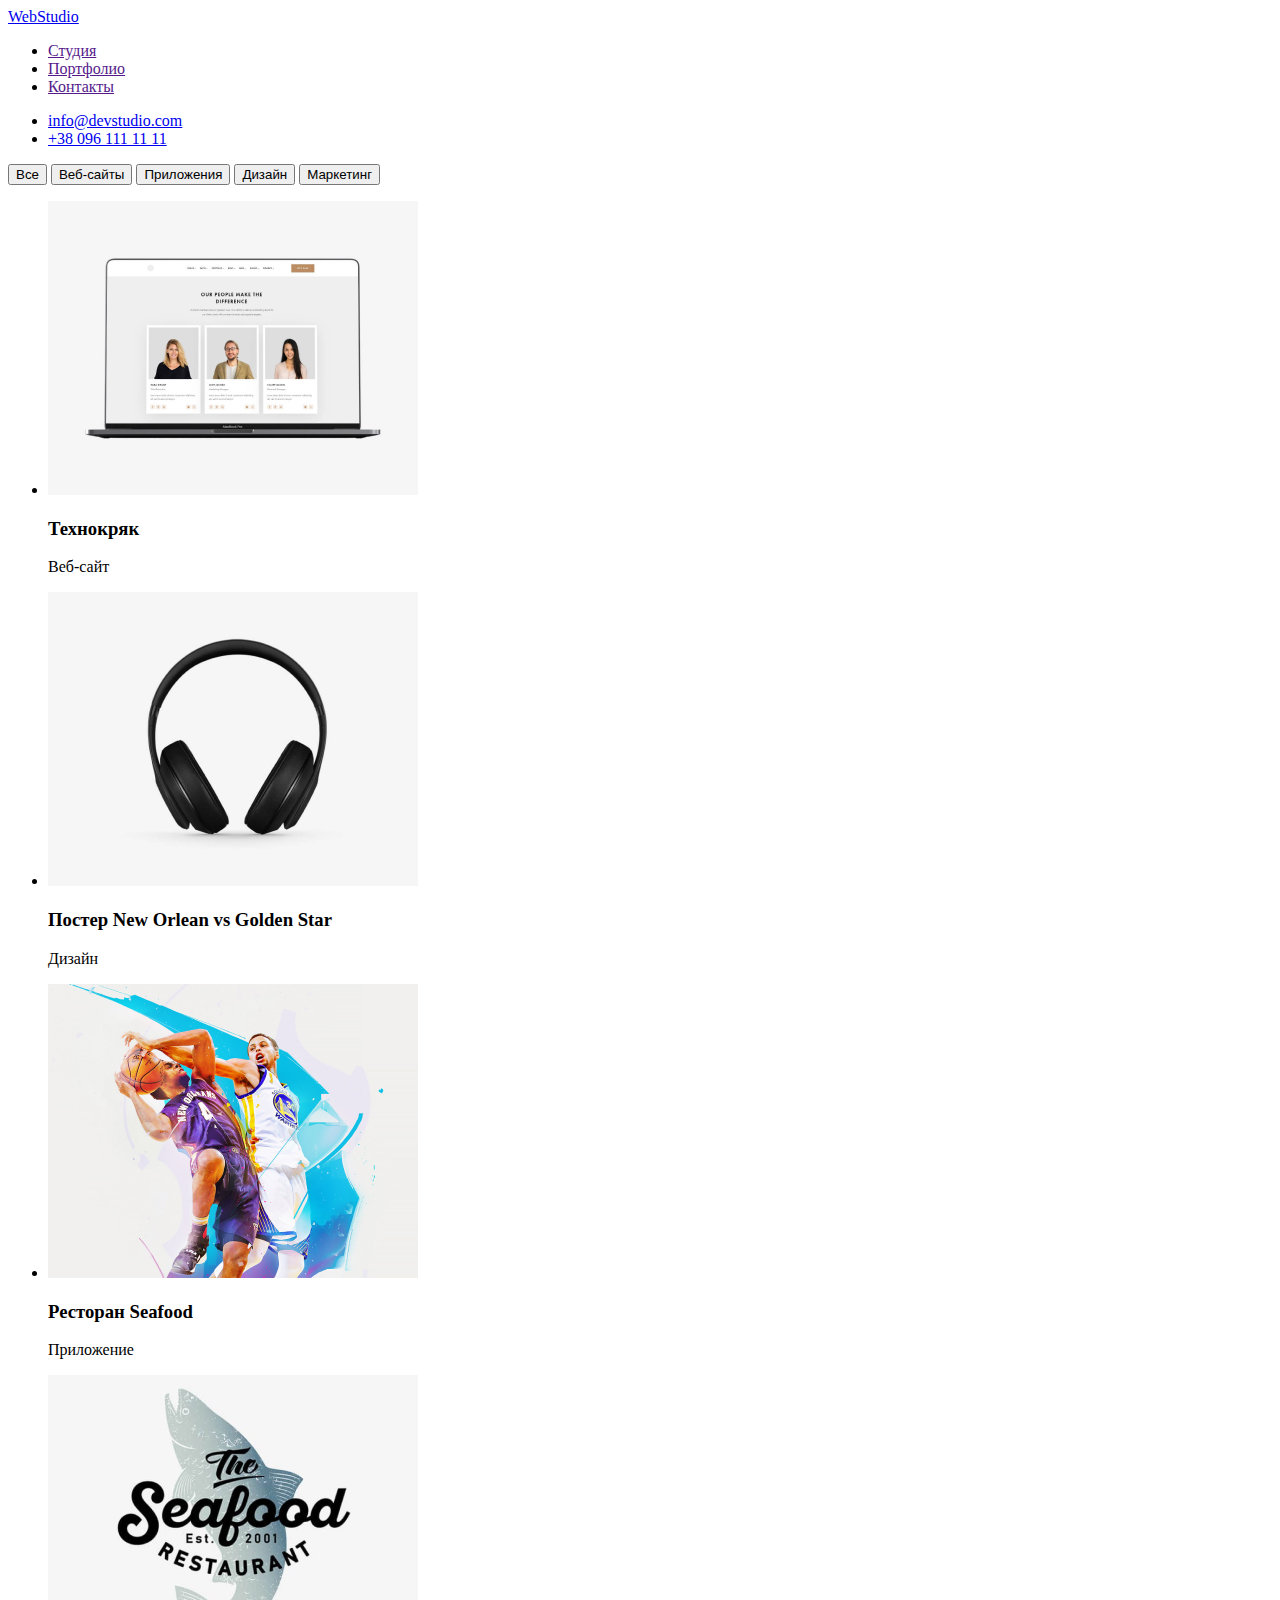
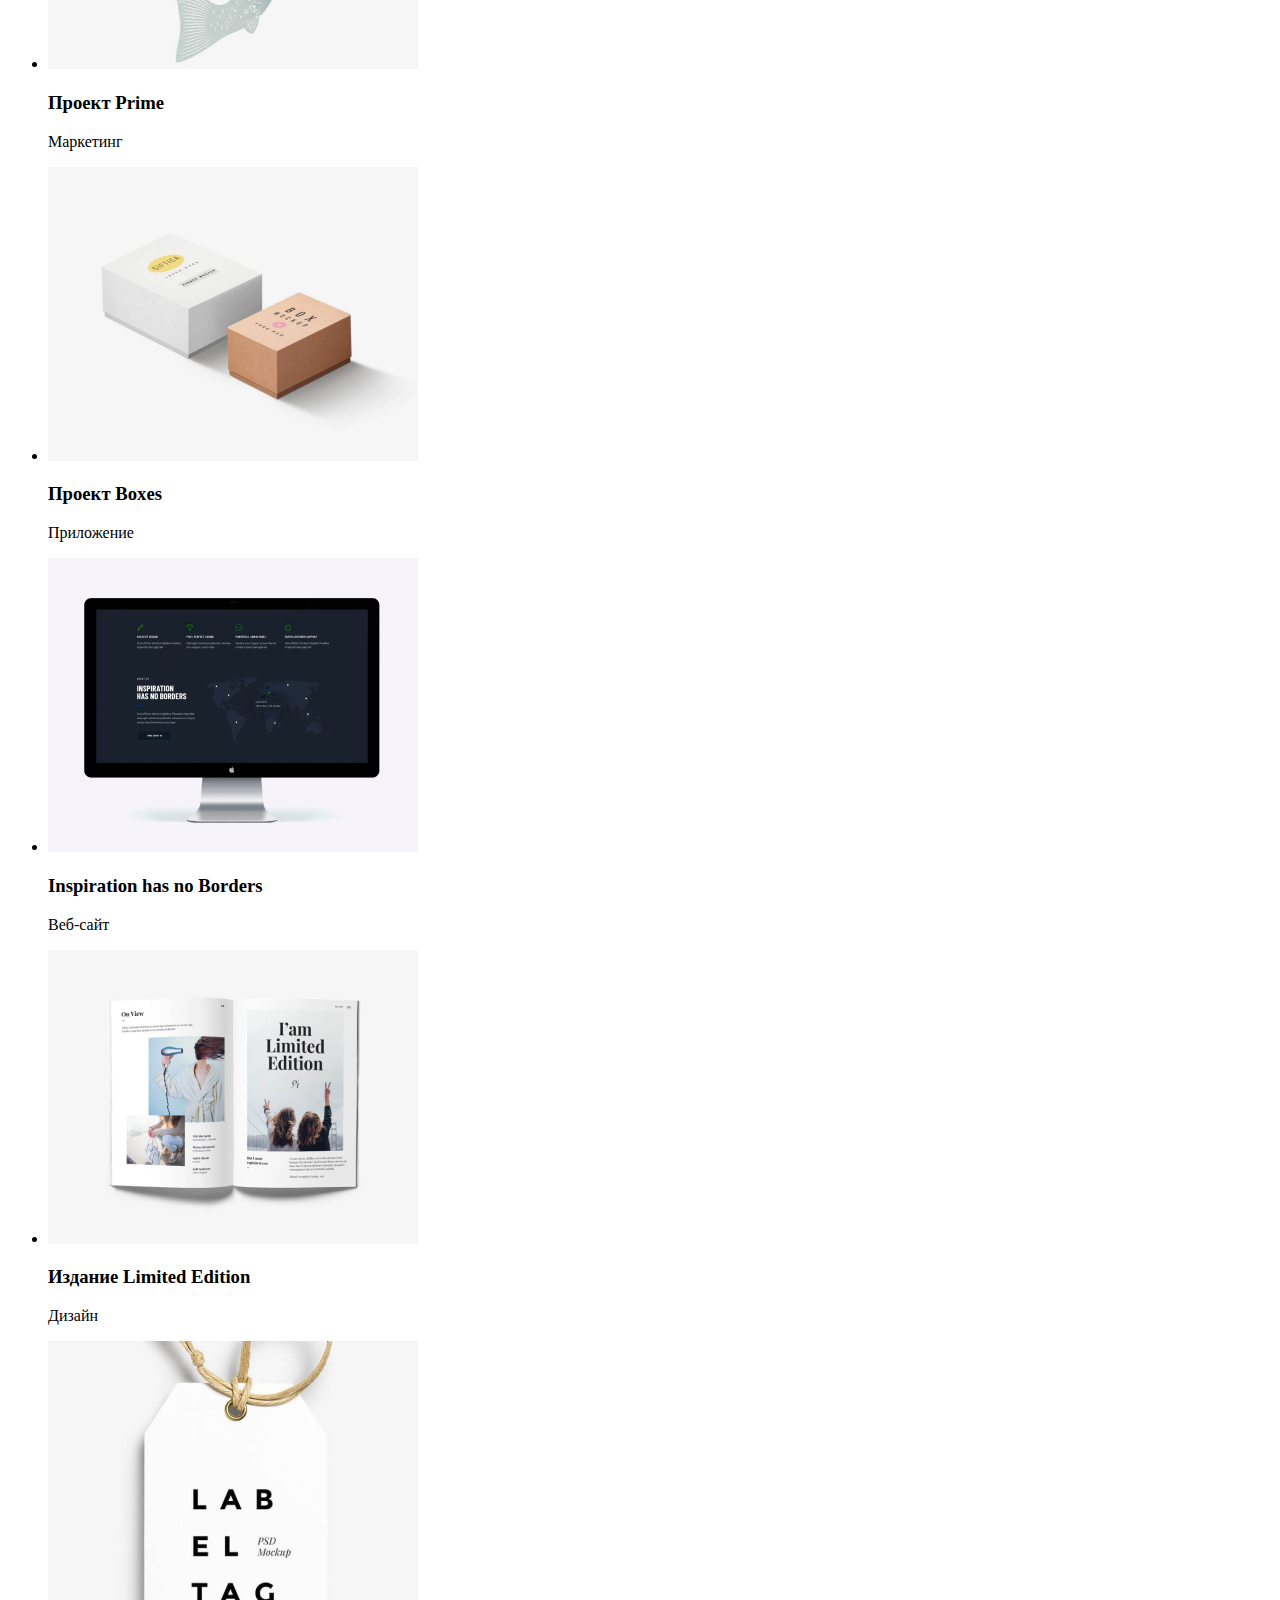
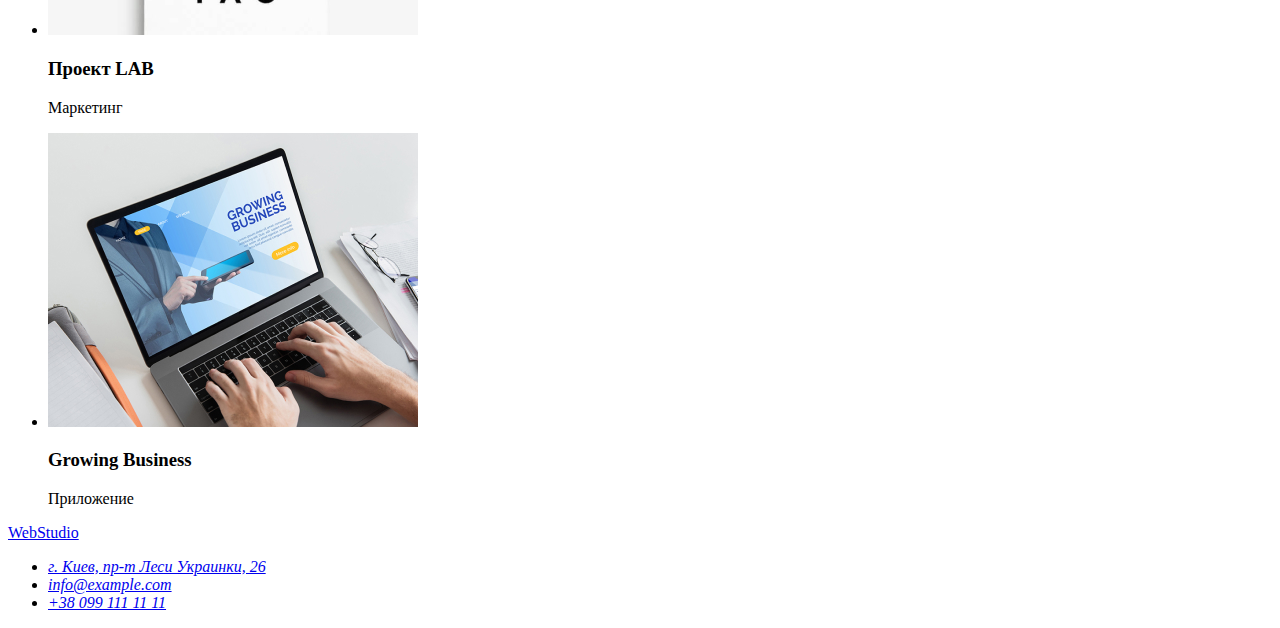
==== portfolio.html @ 712db38e "update index.html" ====
<!DOCTYPE html>
<html lang="en">
<head>
    <meta charset="UTF-8">
    <meta http-equiv="X-UA-Compatible" content="IE=edge">
    <meta name="viewport" content="width=device-width, initial-scale=1.0">
    <title>Document</title>
</head>
<body>
    <header>
        <a href="/">WebStudio</a>
        <nav>
            <ul class="header-list">
                <li class="header-item"><a href="" class="header-link2">Студия</a></li>
                <li class="header-item"><a href="" class="header-link3">Портфолио</a></li>
                <li class="header-item"><a href="" class="header-link2">Контакты</a></li>
            </ul>
        </nav>
        <ul>
            <li class="header-item"><a class="header-tel" href="mailto:info@devstudio.com">info@devstudio.com</a>
            <li class="header-item"><a class="header-mail" href="tel:+380961111111">+38 096 111 11 11</a>
    
        </ul>
    </header>
    <section class="button-all">
        <button type="button" class="button-all1">Все</button>
        <button type="button" class="button-all">Веб-сайты</button>
        <button type="button" class="button-all">Приложения</button>
        <button type="button" class="button-all">Дизайн</button>
        <button type="button" class="button-all">Маркетинг</button>
    </section>
    <section>
        <ul class="about2">
            <li class="about2-link">
                <img src="./images/img4.jpg" alt="product designer" width="370" height="294" />
                <h3>Технокряк</h3>
                <p class="about">Веб-сайт</p>
            </li>
            <li class="about2-link">
                <img src="./images/img5.jpg" alt="Frontend Developer" width="370" height="294" />
                <h3>Постер New Orlean vs Golden Star</h3>
                <p class="about">Дизайн</p>
            </li>
            <li class="about2-link">
                <img src="./images/img6.jpg" alt="Marketing" width="370" height="294" />
                <h3>Ресторан Seafood</h3>
                <p class="about">Приложение</p>
            </li>
            <li class="about2-link">
                <img src="./images/img7.jpg" alt="UI Designer" width="370" height="294" />
                <h3>Проект Prime</h3>
                <p class="about">Маркетинг</p>
            </li>
            <li class="about2-link">
                <img src="./images/img8.jpg" alt="UI Designer" width="370" height="294" />
                <h3>Проект Boxes</h3>
                <p class="about">Приложение</p>
            </li>
            <li class="about2-link">
                <img src="./images/img9.jpg" alt="UI Designer" width="370" height="294" />
                <h3>Inspiration has no Borders</h3>
                <p class="about">Веб-сайт</p>
            </li>
            <li class="about2-link">
                <img src="./images/img10.jpg" alt="UI Designer" width="370" height="294" />
                <h3>Издание Limited Edition</h3>
                <p class="about">Дизайн</p>
            </li>
            <li class="about2-link">
                <img src="./images/img11.jpg" alt="UI Designer" width="370" height="294" />
                <h3>Проект LAB</h3>
                <p class="about">Маркетинг</p>
            </li>
            <li class="about2-link">
                <img src="./images/img12.jpg" alt="UI Designer" width="370" height="294" />
                <h3>Growing Business</h3>
                <p class="about">Приложение</p>
            </li>
        </ul>
    </section>
    <footer class="contacts">
        <a class="adress-list" href="/">WebStudio</a>
        <address class="adress">
            <ul class="adress">
                <li class="adress-item"> <a class="adress-link2" href="https://goo.gl/maps/g7qsjHx3iKjqyc236">г. Киев, пр-т
                        Леси Украинки, 26</a></li>
                <li class="adress-item"> <a class="adress-link2" href="mailto:info@example.com">info@example.com</a></li>
                <li class="adress-item"> <a class="adress-link2" href="telto:+380991111111">+38 099 111 11 11</a></li>
            </ul>
        </address>
    </footer>
</body>
</html>
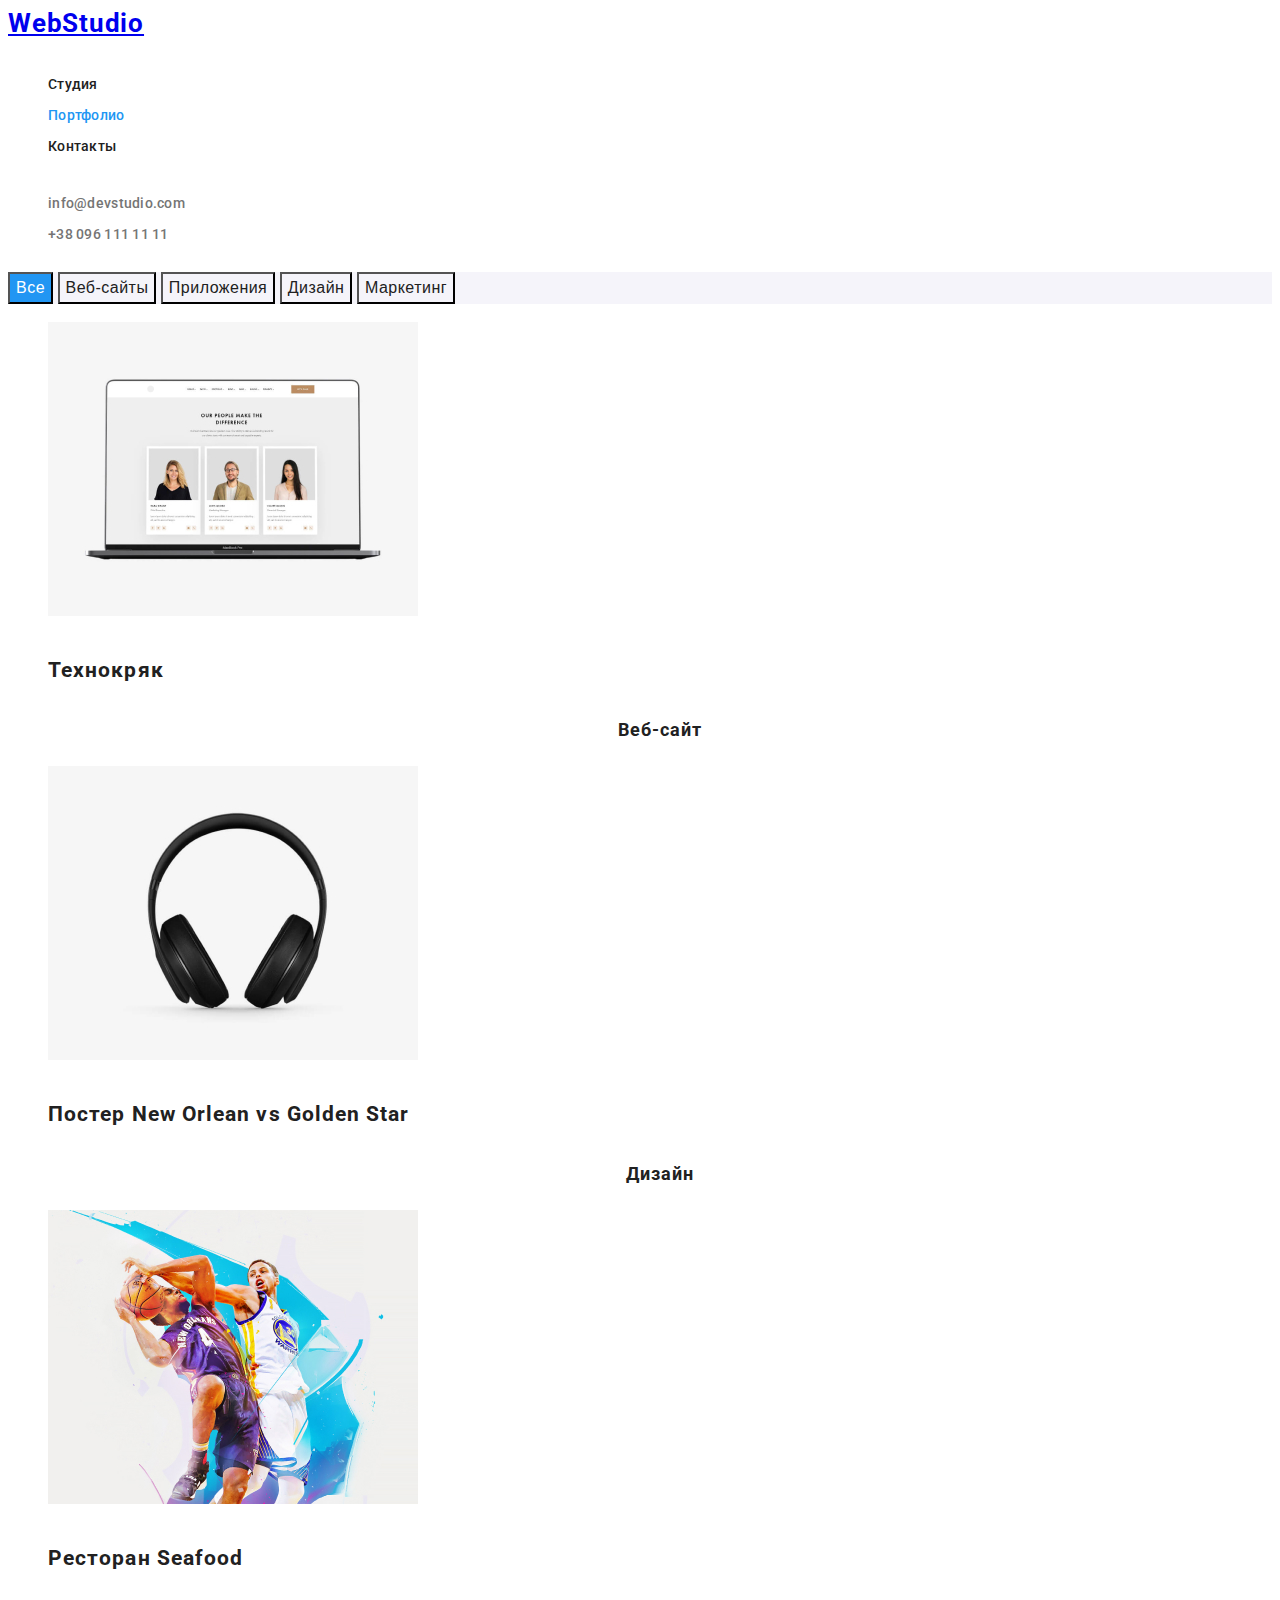
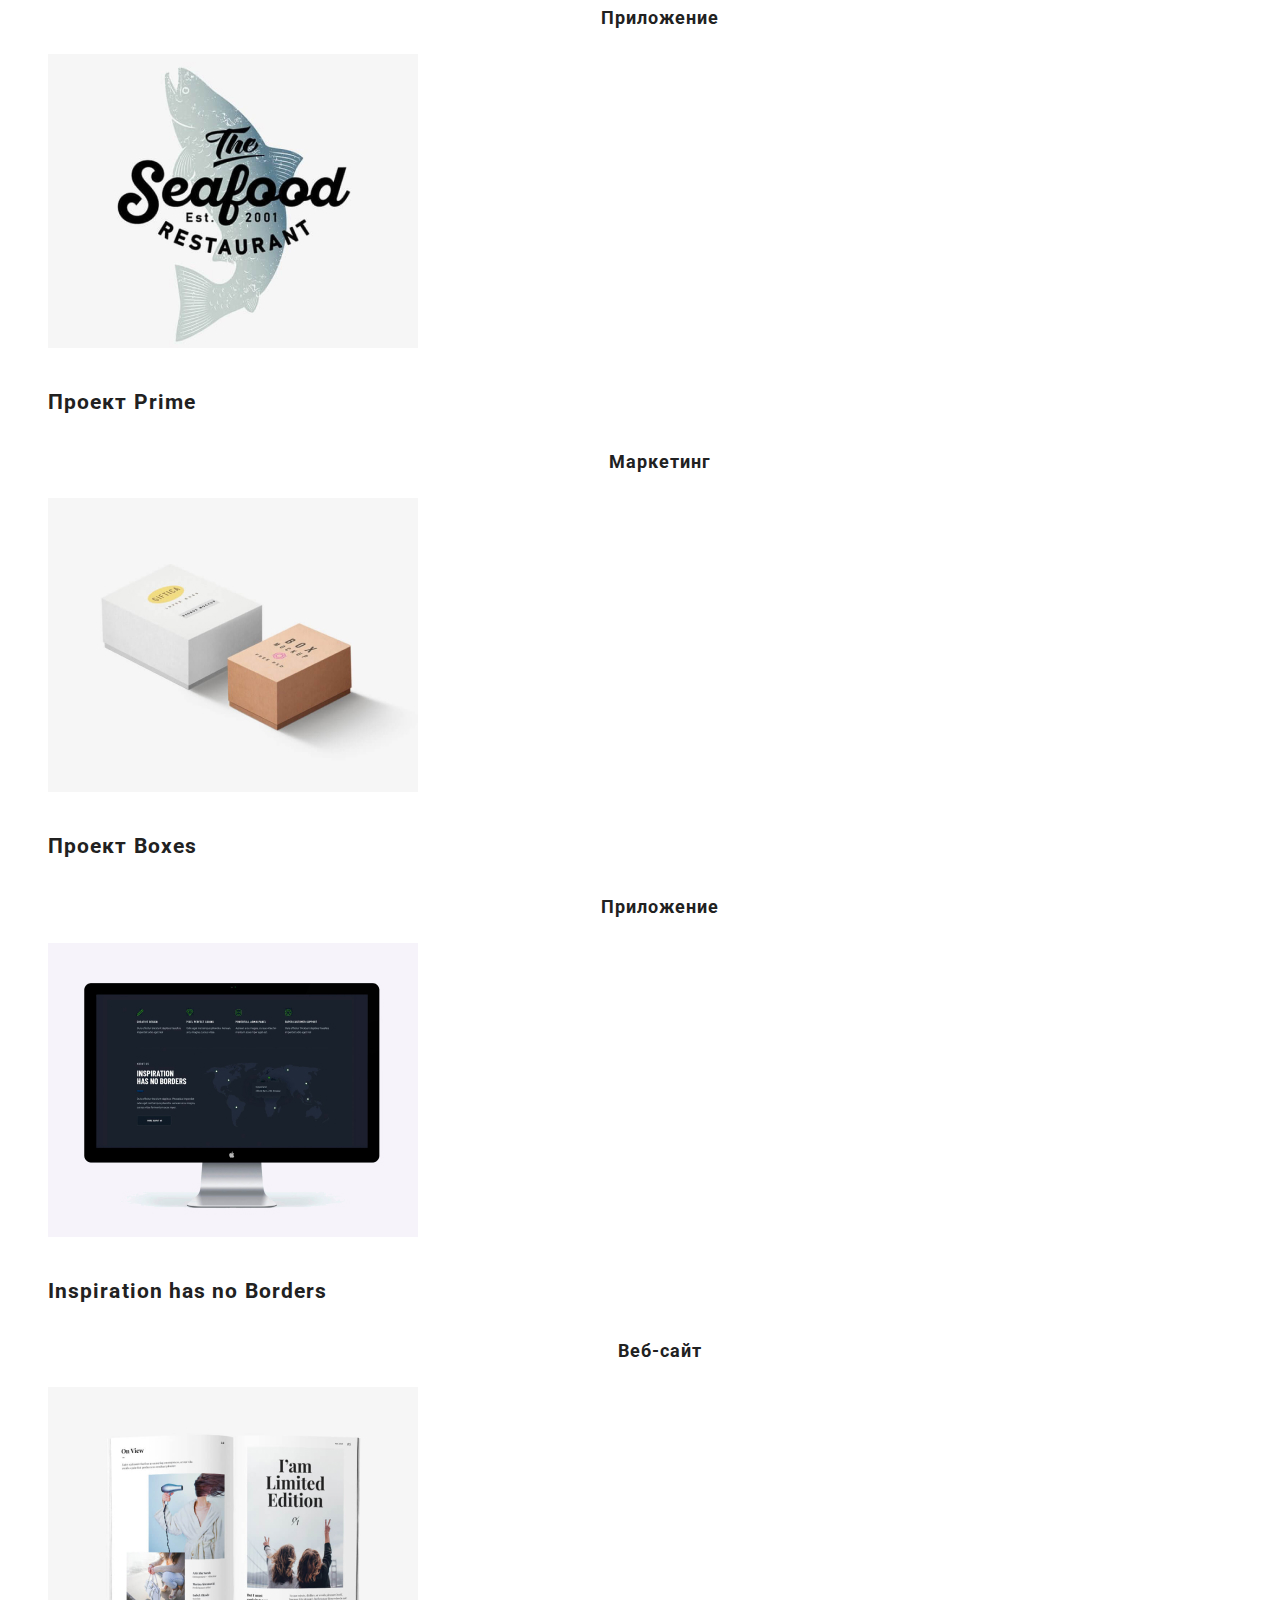
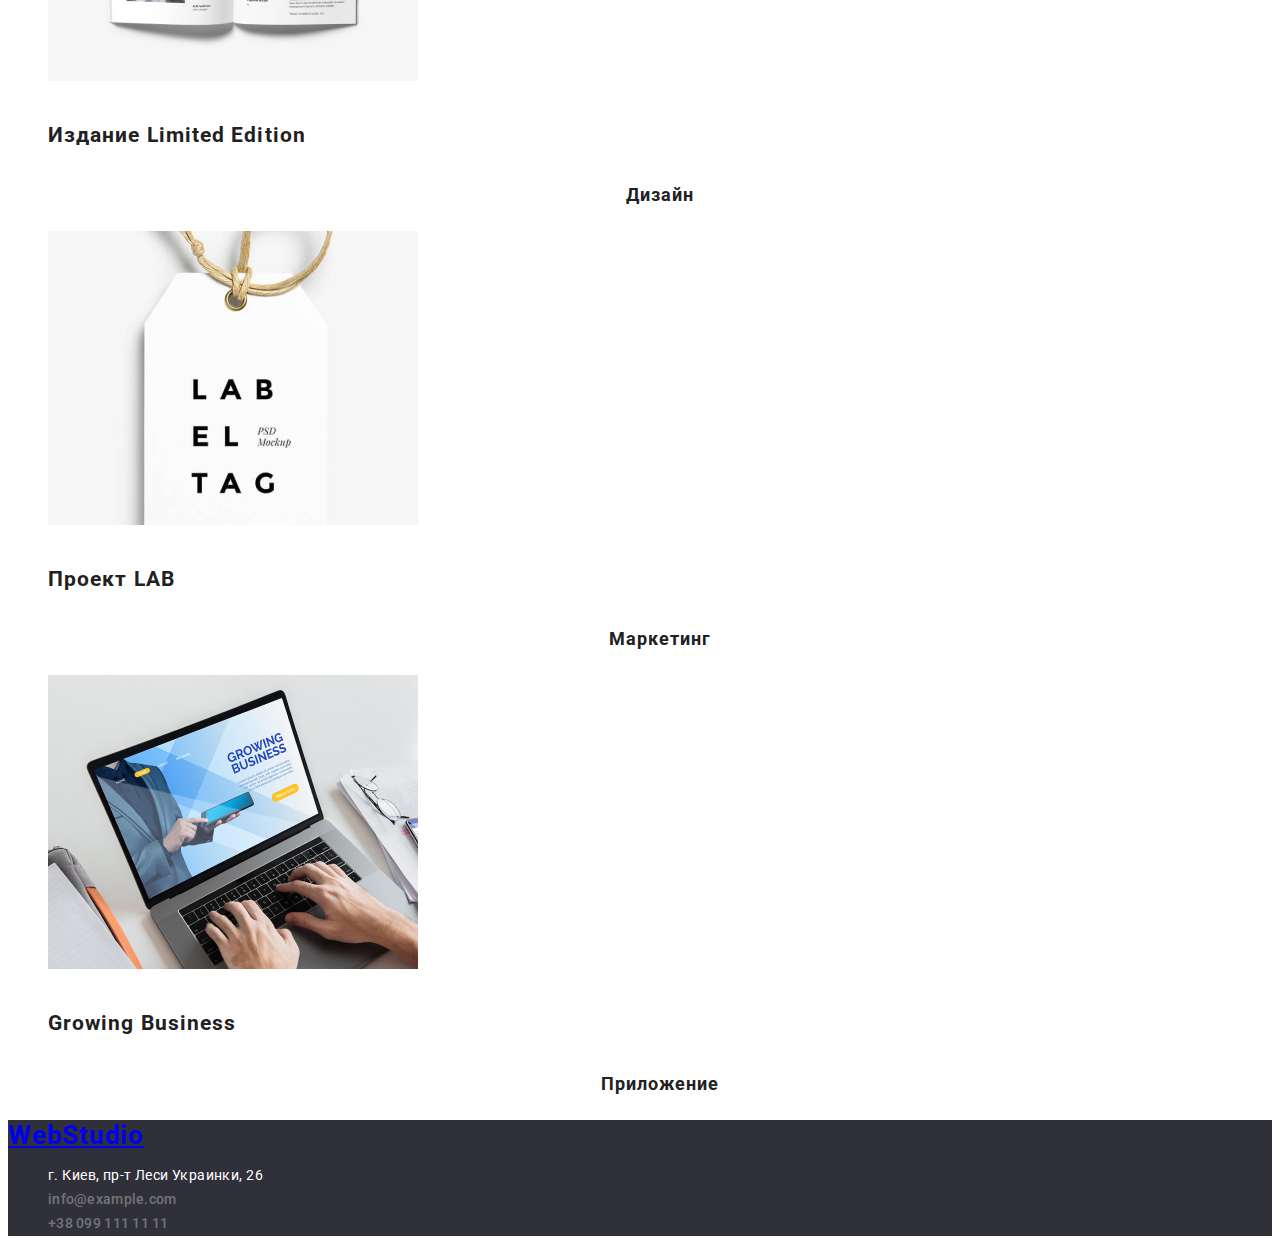
==== commit d3a0f125: "update index.html" ====
--- a/portfolio.html
+++ b/portfolio.html
@@ -4,12 +4,17 @@
     <meta charset="UTF-8">
     <meta http-equiv="X-UA-Compatible" content="IE=edge">
     <meta name="viewport" content="width=device-width, initial-scale=1.0">
-    <title>Document</title>
+    <link rel="preconnect" href="https://fonts.googleapis.com">
+    <link rel="preconnect" href="https://fonts.gstatic.com" crossorigin>
+    <link href="https://fonts.googleapis.com/css2?family=Raleway:wght@700&family=Roboto:wght@400;500;700;900&display=swap"
+        rel="stylesheet">
+    <title>portfolio</title>
+    <link rel="stylesheet" href="/styles.css">
 </head>
 <body>
-    <header>
-        <a href="/">WebStudio</a>
-        <nav>
+    <header class="header">
+        <a href="/" class="header-link>">WebStudio</a>
+        <nav class="header-nav">
             <ul class="header-list">
                 <li class="header-item"><a href="" class="header-link2">Студия</a></li>
                 <li class="header-item"><a href="" class="header-link3">Портфолио</a></li>
@@ -17,13 +22,13 @@
             </ul>
         </nav>
         <ul>
-            <li class="header-item"><a class="header-tel" href="mailto:info@devstudio.com">info@devstudio.com</a>
-            <li class="header-item"><a class="header-mail" href="tel:+380961111111">+38 096 111 11 11</a>
+            <li class="header-item"><a class="header-mail" href="mailto:info@devstudio.com">info@devstudio.com</a>
+            <li class="header-item"><a class="header-tel" href="tel:+380961111111">+38 096 111 11 11</a>
     
         </ul>
     </header>
     <section class="button-all">
-        <button type="button" class="button-all1">Все</button>
+        <button type="button" class="button-all-main">Все</button>
         <button type="button" class="button-all">Веб-сайты</button>
         <button type="button" class="button-all">Приложения</button>
         <button type="button" class="button-all">Дизайн</button>
@@ -82,7 +87,7 @@
         <a class="adress-list" href="/">WebStudio</a>
         <address class="adress">
             <ul class="adress">
-                <li class="adress-item"> <a class="adress-link2" href="https://goo.gl/maps/g7qsjHx3iKjqyc236">г. Киев, пр-т
+                <li class="adress-item"> <a class="adress-link" href="https://goo.gl/maps/g7qsjHx3iKjqyc236">г. Киев, пр-т
                         Леси Украинки, 26</a></li>
                 <li class="adress-item"> <a class="adress-link2" href="mailto:info@example.com">info@example.com</a></li>
                 <li class="adress-item"> <a class="adress-link2" href="telto:+380991111111">+38 099 111 11 11</a></li>
--- a/styles.css
+++ b/styles.css
@@ -0,0 +1,234 @@
+body {
+font-family: Roboto ;
+
+}
+.text {
+font-weight: 400;
+font-size: 14px;
+line-height: 1.71;
+letter-spacing: 0.03em;
+color: #757575;
+}
+.text1 {
+color: #212121;
+font-weight: 700;
+font-size: 14px;
+line-height: 1.14;
+letter-spacing: 0.03em;
+text-transform: uppercase;
+color: #212121;
+}
+.header-link {
+    font-style: normal;
+    font-weight: 700;
+    font-size: 26px;
+    line-height: 1.19;
+    letter-spacing: 0.03em;
+    color: #212121;
+}
+.header-item {
+color: #212121;
+list-style: none;
+
+}
+.header-list {
+    list-style: none;
+
+}
+.header-link1 {
+    color: #2196F3;
+    text-decoration: none;
+    font-weight: 500;
+    font-size: 14px;
+    line-height: 1.14;
+    letter-spacing: 0.02em;
+}
+.header {
+text-decoration: none;
+font-weight: 700;
+font-size: 26px;
+line-height: 1.19;
+letter-spacing: 0.03em;
+color: #2196F3;
+}
+.header-link  {
+    color: #212121;
+    text-decoration: none;
+    font-weight: 500;
+    font-size: 14px;
+    line-height: 1.14;
+    letter-spacing: 0.02em;
+}
+.header-link:hover  {
+    color: #2196F3;
+}
+.header-link:focus {
+    color: #2196F3;
+}
+
+.header-tel {
+    color: #757575;
+    text-decoration: none;
+    font-weight: 500;
+    font-size: 14px;
+    line-height: 1.14;
+    letter-spacing: 0.02em;
+}
+.header-mail {
+    color: #757575;
+    text-decoration: none;
+    font-weight: 500;
+    font-size: 14px;
+    line-height: 1.14;
+    letter-spacing: 0.02em;
+}
+.header-link2 {
+    color: #212121;
+        text-decoration: none;
+        font-weight: 500;
+        font-size: 14px;
+        line-height: 1.14;
+        letter-spacing: 0.02em;
+}
+.header-link3 {
+    color: #2196F3;
+        text-decoration: none;
+        font-weight: 500;
+        font-size: 14px;
+        line-height: 1.14;
+        letter-spacing: 0.02em;
+}
+.header-link2:hover .header-link2:hover {
+    color: #2196F3;
+}
+
+.header-link2:focus .header-link2:focus  {
+    color: #2196F3;
+}
+body {
+    background-color: #FFFF;
+}
+.hero {
+    background-color: #2F303A;
+    
+    font-weight: 900;
+    font-size: 44px;
+    line-height: 1.36;
+    text-align: center;
+    letter-spacing: 0.06em;
+    text-transform: uppercase;
+    color: #FFFFFF;
+}
+.hero-btn {
+    background-color: #2196F3;
+    font-family: inherit;
+    font-weight: 700;
+    font-size: 16px;
+    line-height: 1.87;
+    display: flex;
+    align-items: center;
+    text-align: center;
+    letter-spacing: 0.06em;
+    color: #FFFFFF;
+}
+.hero-list {
+    list-style: none;
+}
+.about2 {
+    font-weight: 700;
+        font-size: 18px;
+        line-height: 2;
+        letter-spacing: 0.06em;   
+        color: #212121;
+}
+.about-work {
+        font-size: 16px;
+        line-height: 1.88;
+        letter-spacing: 0.03em;
+        color: #757575;
+        list-style: none;
+    
+}
+.about1-link {
+    font-weight: 500;
+        font-size: 16px;
+        line-height: 19px;
+        letter-spacing: 0.03em;
+        color: #212121;
+}
+.about-us {
+    background-color: #F5F4FA
+    ;
+
+}
+.about {
+    text-align: center;
+}
+.about1-link {
+    list-style: none;
+}
+.about2 {
+    list-style: none;
+}
+.name {
+    text-align: center;
+}
+.button-all {
+    background-color: #F5F4FA;
+    font-weight: 500;
+    font-size: 16px;
+    line-height: 1.62;
+    letter-spacing: 0.03em;
+    color: #212121;
+}
+.button-all-main {
+    background-color: #2196F3;
+    font-weight: 500;
+    font-size: 16px;
+    line-height: 1.62;
+    letter-spacing: 0.03em;
+    color: #FFFFFF;
+}
+
+.contacts {
+    background-color: #2F303A;
+    text-decoration: none;
+    font-weight: 700;
+        font-size: 26px;
+        line-height: 1.19;
+        letter-spacing: 0.03em;
+        color: #2196F3;
+
+
+}
+.adress {
+    list-style: none;
+    font-size: 14px;
+    line-height: 1.71;
+    letter-spacing: 0.03em;
+    color: #FFFFFF;
+}
+.adress-link {
+    font-style: normal;
+    font-weight: 400;
+    font-size: 14px;
+    line-height: 1.71;
+    letter-spacing: 0.03em;
+    color: #FFFFFF;
+    text-decoration: none;
+}
+
+.adress-link2 {
+    font-style: normal;
+    color: #757575;
+    text-decoration: none;
+    font-weight: 500;
+    font-size: 14px;
+    line-height: 1.14;
+    letter-spacing: 0.02em;
+}
+/* Цвет основного текста color: #212121; */
+/* вторичный цвет текста color: #757575; */
+/* белый color: #FFFFFF; */
+/* акцент  color: #2196F3; */
+/* вторичный цвет фона #2F303A */
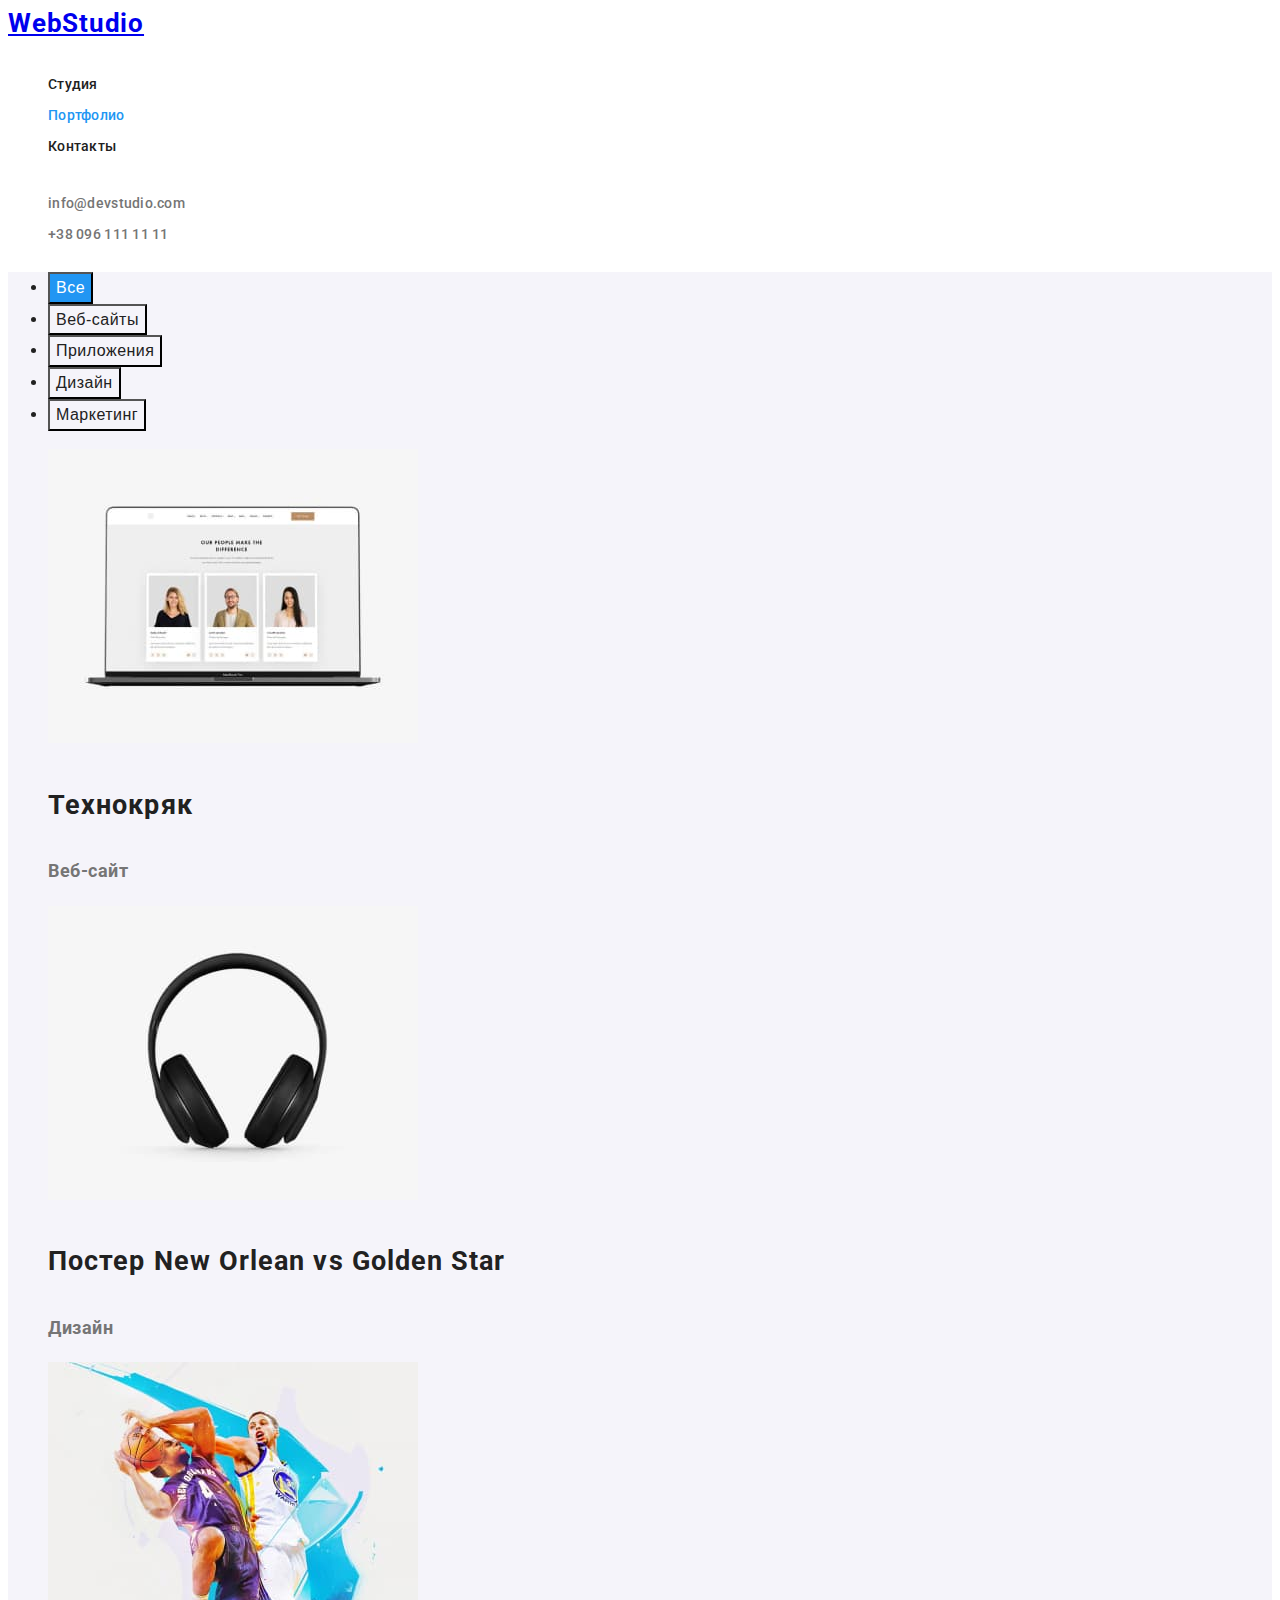
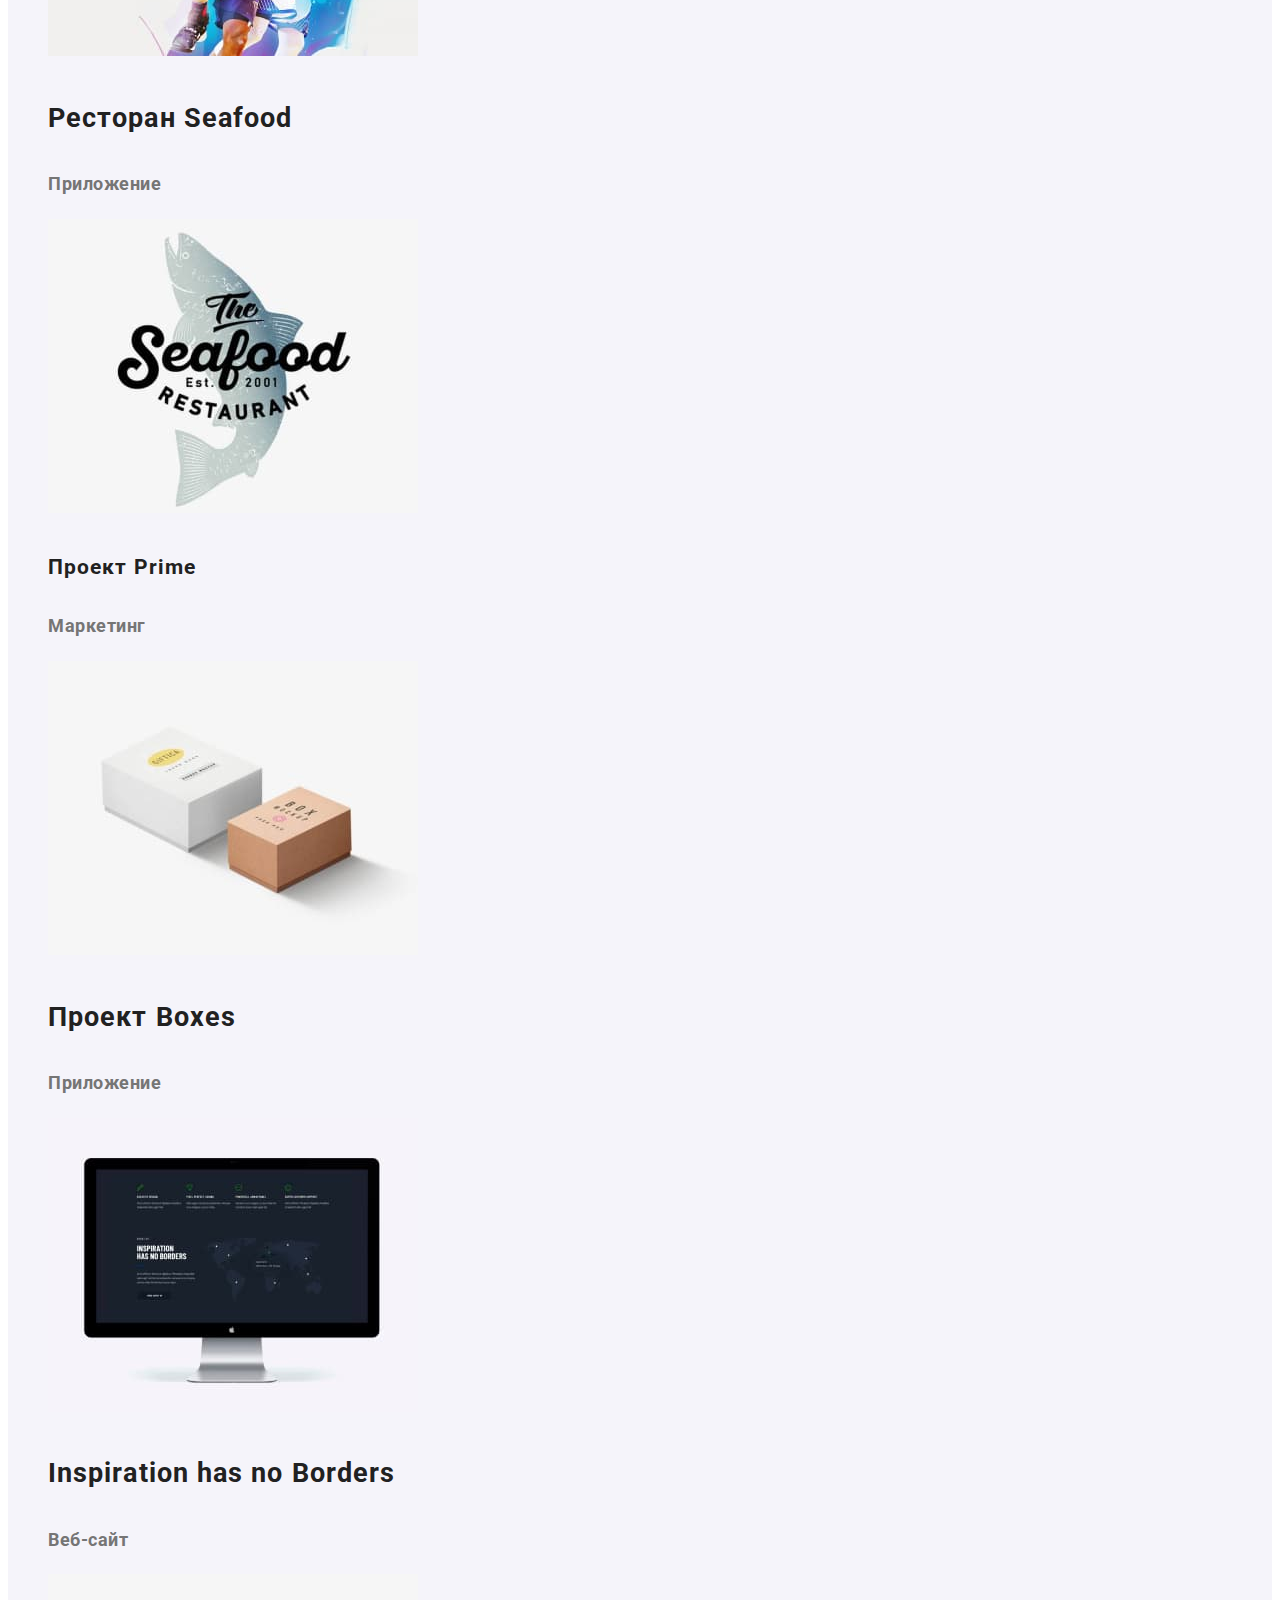
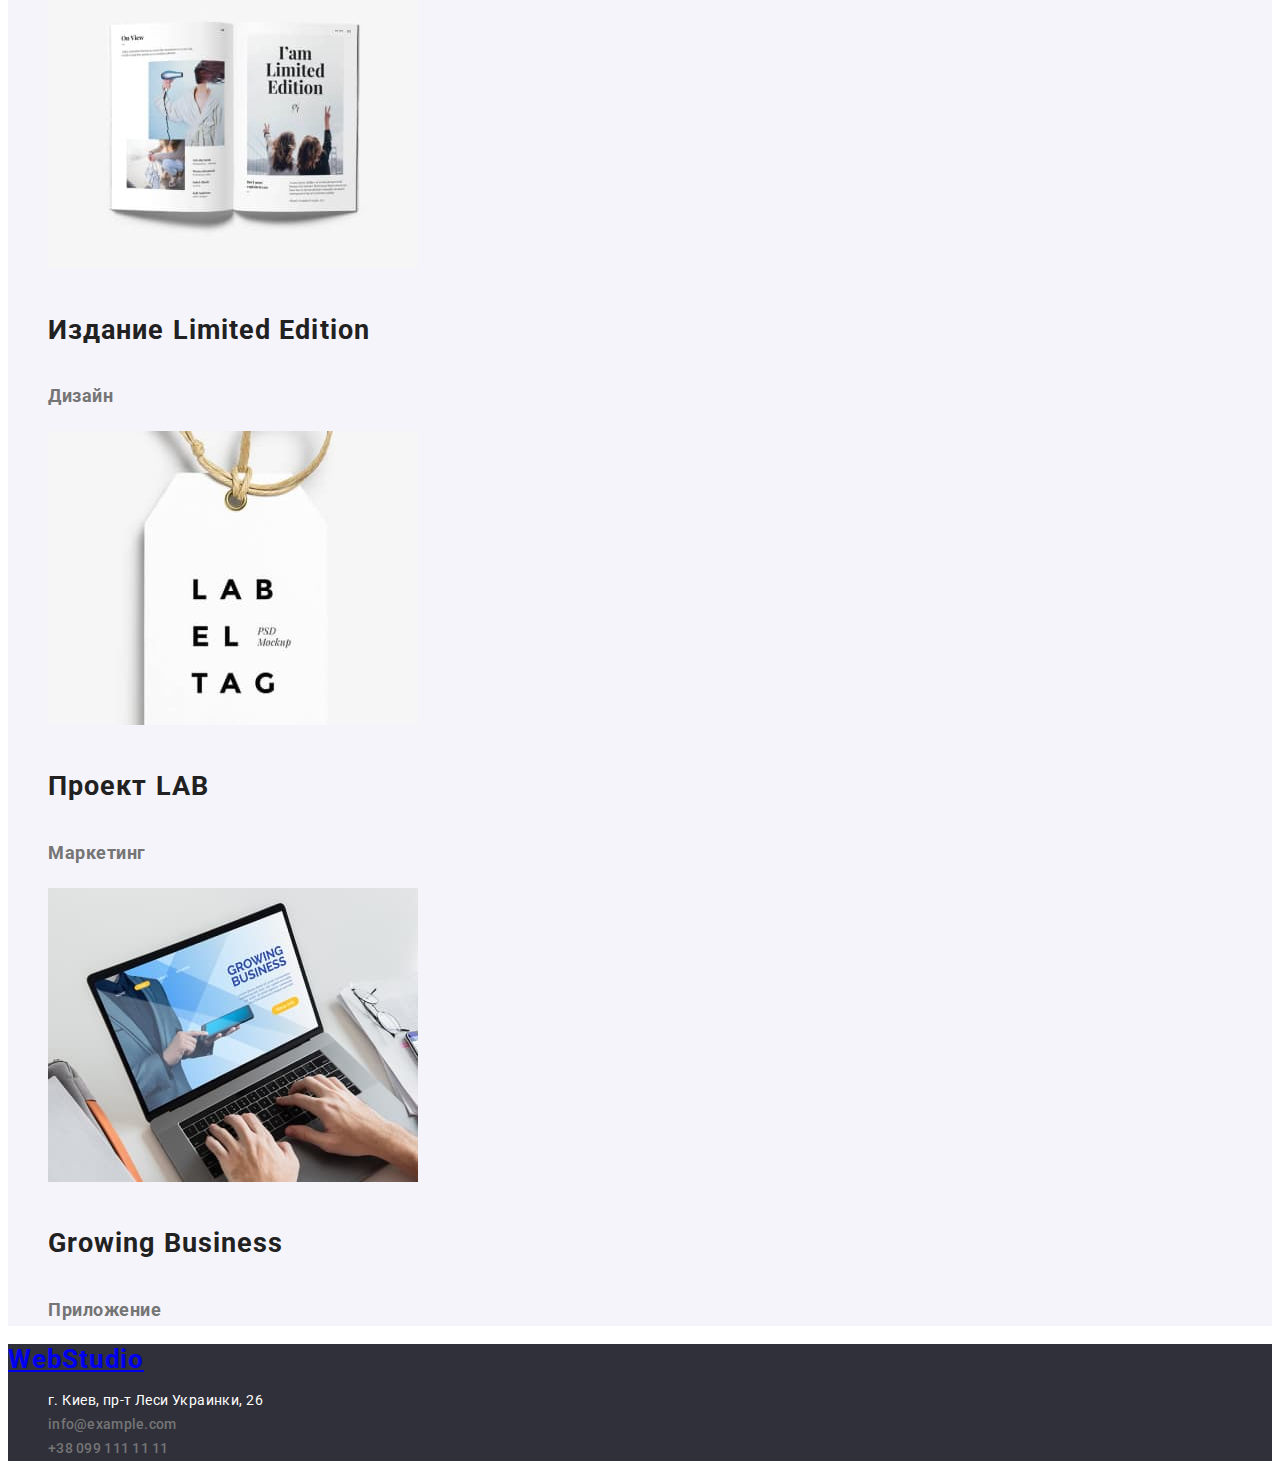
==== commit cc49c332: "update portfolio.html" ====
--- a/portfolio.html
+++ b/portfolio.html
@@ -1,5 +1,5 @@
 <!DOCTYPE html>
-<html lang="en">
+<html lang="ru">
 <head>
     <meta charset="UTF-8">
     <meta http-equiv="X-UA-Compatible" content="IE=edge">
@@ -27,28 +27,29 @@
     
         </ul>
     </header>
+    <main>
     <section class="button-all">
-        <button type="button" class="button-all-main">Все</button>
-        <button type="button" class="button-all">Веб-сайты</button>
-        <button type="button" class="button-all">Приложения</button>
-        <button type="button" class="button-all">Дизайн</button>
-        <button type="button" class="button-all">Маркетинг</button>
-    </section>
-    <section>
+        <ul>
+        <li><button type="button" class="button-all-main">Все</button></li>
+        <li><button type="button" class="button-all">Веб-сайты</button></li>
+        <li><button type="button" class="button-all">Приложения</button></li>
+        <li><button type="button" class="button-all">Дизайн</button></li>
+        <li><button type="button" class="button-all">Маркетинг</button></li>
+        </ul>
         <ul class="about2">
             <li class="about2-link">
                 <img src="./images/img4.jpg" alt="product designer" width="370" height="294" />
-                <h3>Технокряк</h3>
+                <h2>Технокряк</h2>
                 <p class="about">Веб-сайт</p>
             </li>
             <li class="about2-link">
                 <img src="./images/img5.jpg" alt="Frontend Developer" width="370" height="294" />
-                <h3>Постер New Orlean vs Golden Star</h3>
+                <h2>Постер New Orlean vs Golden Star</h2>
                 <p class="about">Дизайн</p>
             </li>
             <li class="about2-link">
                 <img src="./images/img6.jpg" alt="Marketing" width="370" height="294" />
-                <h3>Ресторан Seafood</h3>
+                <h2>Ресторан Seafood</h2>
                 <p class="about">Приложение</p>
             </li>
             <li class="about2-link">
@@ -58,31 +59,32 @@
             </li>
             <li class="about2-link">
                 <img src="./images/img8.jpg" alt="UI Designer" width="370" height="294" />
-                <h3>Проект Boxes</h3>
+                <h2>Проект Boxes</h2>
                 <p class="about">Приложение</p>
             </li>
             <li class="about2-link">
                 <img src="./images/img9.jpg" alt="UI Designer" width="370" height="294" />
-                <h3>Inspiration has no Borders</h3>
+                <h2>Inspiration has no Borders</h2>
                 <p class="about">Веб-сайт</p>
             </li>
             <li class="about2-link">
                 <img src="./images/img10.jpg" alt="UI Designer" width="370" height="294" />
-                <h3>Издание Limited Edition</h3>
+                <h2>Издание Limited Edition</h2>
                 <p class="about">Дизайн</p>
             </li>
             <li class="about2-link">
                 <img src="./images/img11.jpg" alt="UI Designer" width="370" height="294" />
-                <h3>Проект LAB</h3>
+                <h2>Проект LAB</h2>
                 <p class="about">Маркетинг</p>
             </li>
             <li class="about2-link">
                 <img src="./images/img12.jpg" alt="UI Designer" width="370" height="294" />
-                <h3>Growing Business</h3>
+                <h2>Growing Business</h2>
                 <p class="about">Приложение</p>
             </li>
         </ul>
     </section>
+    </main>
     <footer class="contacts">
         <a class="adress-list" href="/">WebStudio</a>
         <address class="adress">
--- a/styles.css
+++ b/styles.css
@@ -32,7 +32,6 @@
 
 }
 .header-list {
-    list-style: none;
 
 }
 .header-link1 {
@@ -162,7 +161,11 @@
 
 }
 .about {
-    text-align: center;
+    text-align:center
+    font-size: 16px;
+    line-height: 1.88;
+    letter-spacing: 0.03em;
+    color: #757575;
 }
 .about1-link {
     list-style: none;
@@ -180,6 +183,7 @@
     line-height: 1.62;
     letter-spacing: 0.03em;
     color: #212121;
+    
 }
 .button-all-main {
     background-color: #2196F3;
@@ -188,16 +192,17 @@
     line-height: 1.62;
     letter-spacing: 0.03em;
     color: #FFFFFF;
+    text-decoration: none;
 }
 
 .contacts {
     background-color: #2F303A;
     text-decoration: none;
     font-weight: 700;
-        font-size: 26px;
-        line-height: 1.19;
-        letter-spacing: 0.03em;
-        color: #2196F3;
+    font-size: 26px;
+    line-height: 1.19;
+    letter-spacing: 0.03em;
+    color: #2196F3;
 
 
 }
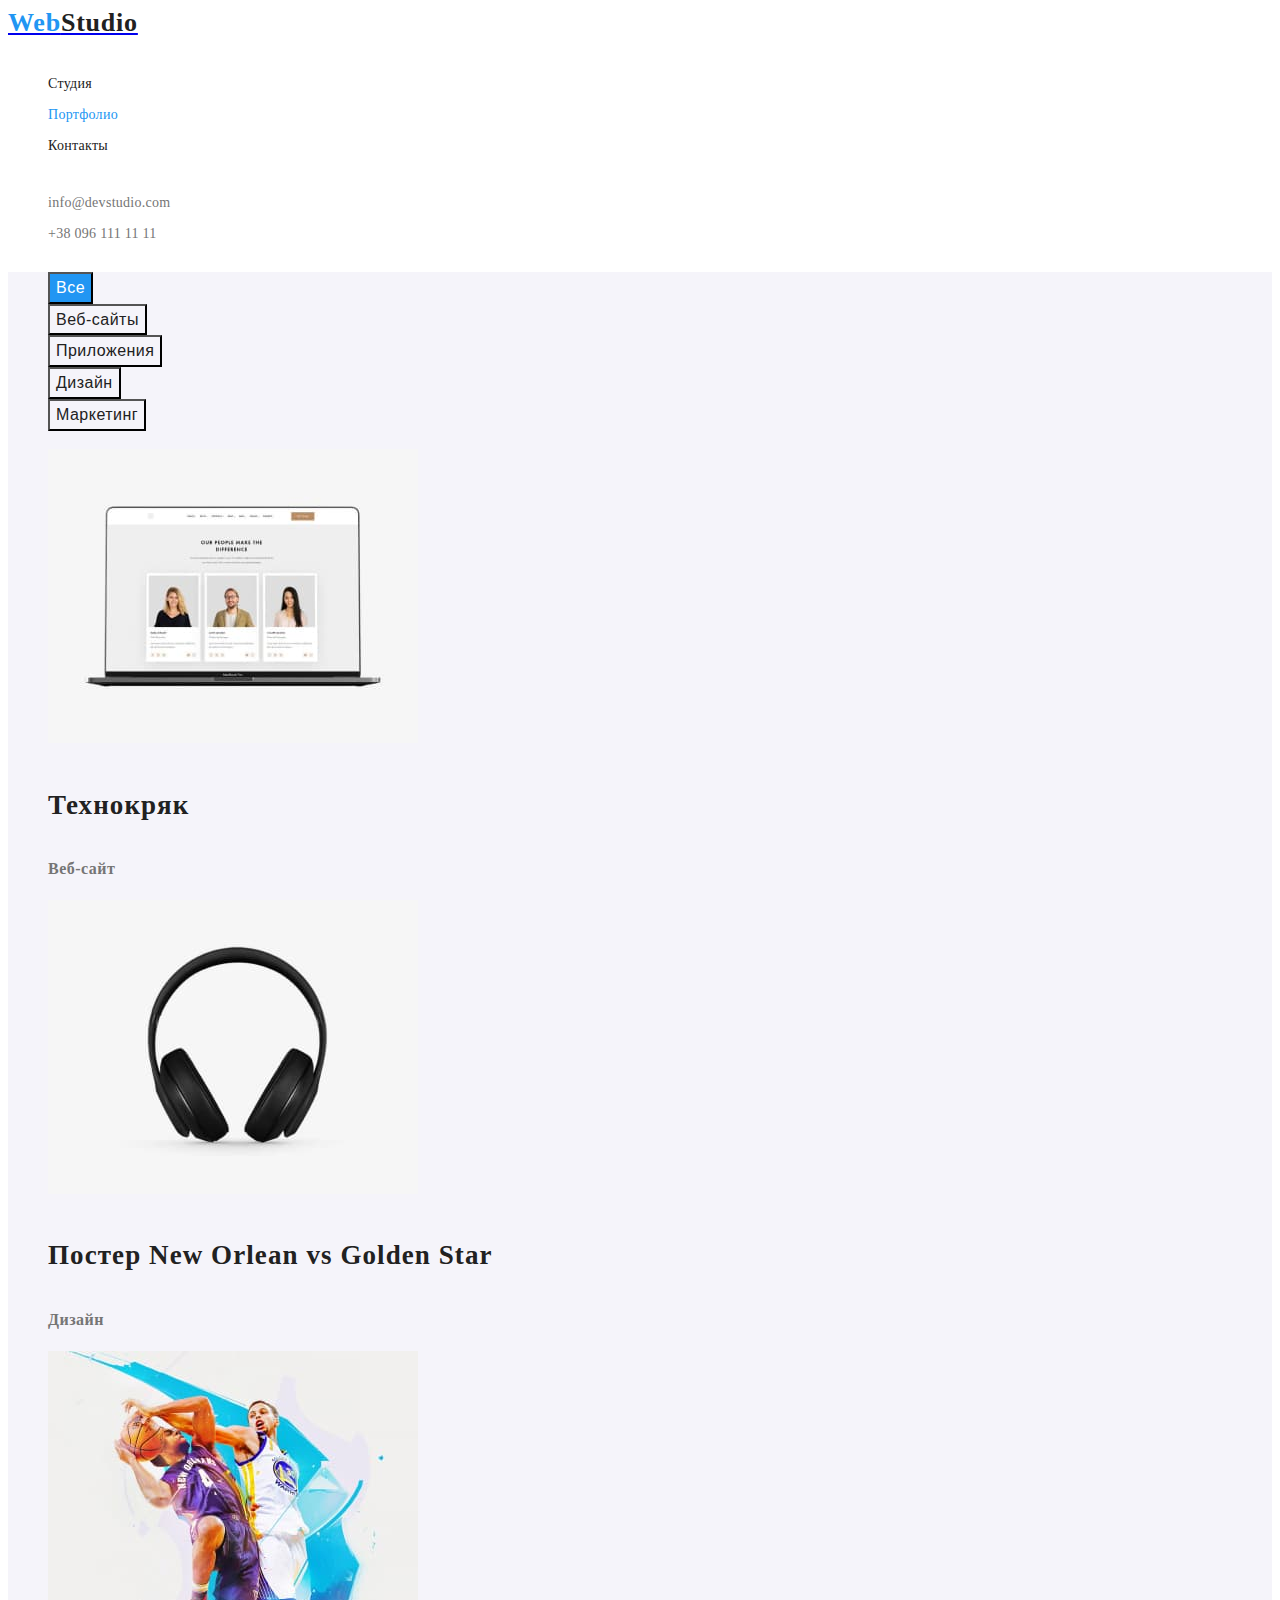
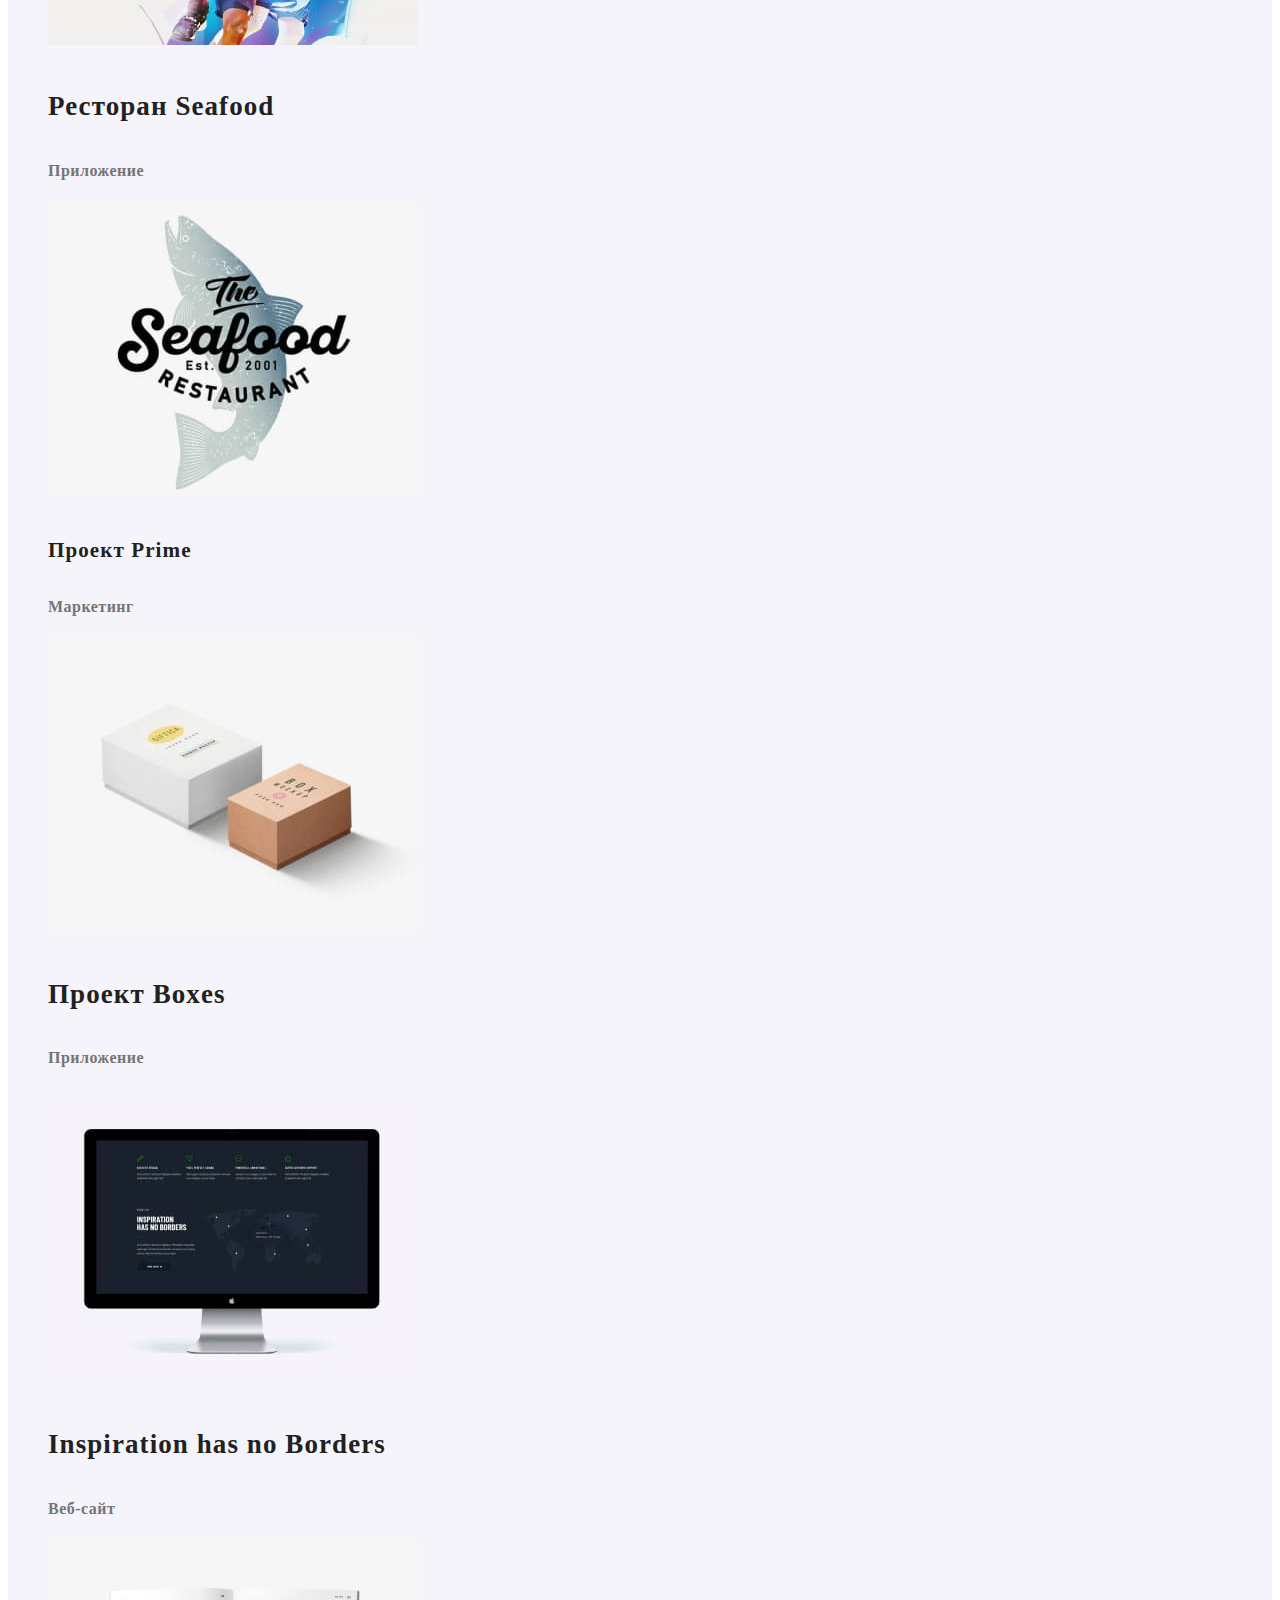
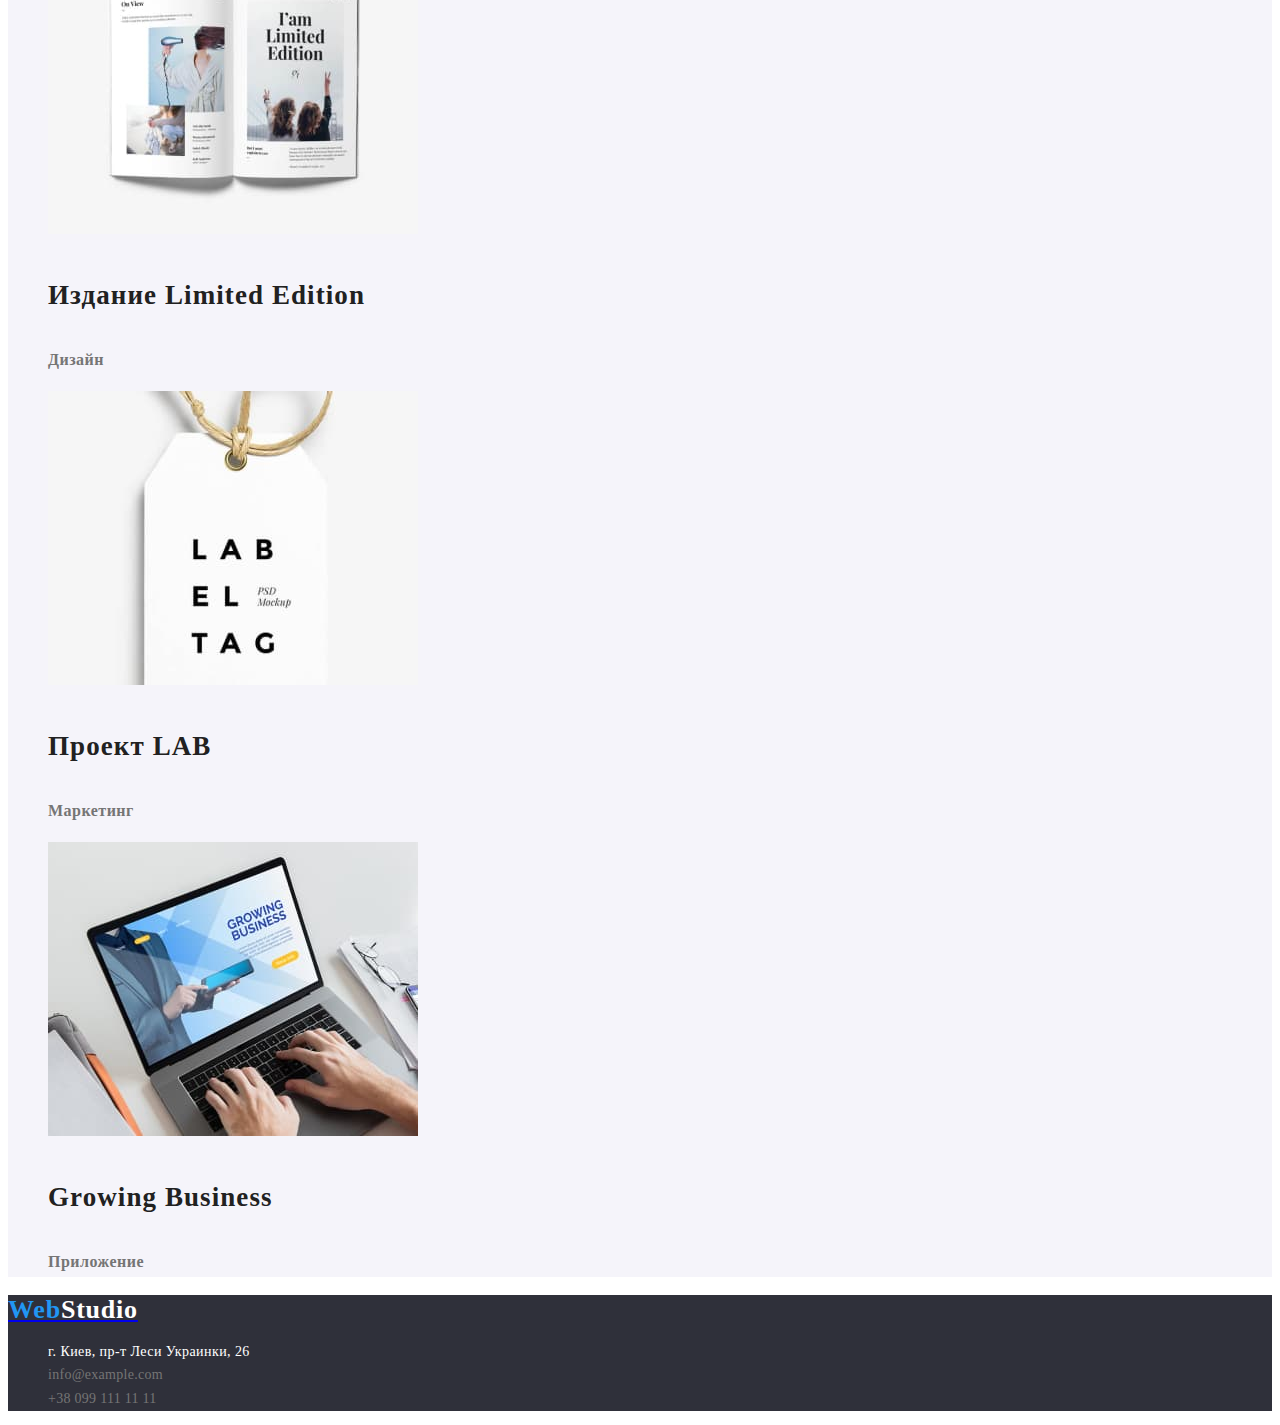
==== commit ebf49ca7: "update.index.html" ====
--- a/portfolio.html
+++ b/portfolio.html
@@ -9,21 +9,21 @@
     <link href="https://fonts.googleapis.com/css2?family=Raleway:wght@700&family=Roboto:wght@400;500;700;900&display=swap"
         rel="stylesheet">
     <title>portfolio</title>
-    <link rel="stylesheet" href="/styles.css">
+    <link rel="stylesheet" href="./css/styles.css">
 </head>
 <body>
     <header class="header">
-        <a href="/" class="header-link>">WebStudio</a>
+        <a href="/" class="header-link>"><span style="color:#2196F3;">Web</span><span style="color:#212121;">Studio</span></a>
         <nav class="header-nav">
             <ul class="header-list">
-                <li class="header-item"><a href="" class="header-link2">Студия</a></li>
+                <li class="header-item"><a href="./index.html" class="header-link2">Студия</a></li>
                 <li class="header-item"><a href="" class="header-link3">Портфолио</a></li>
                 <li class="header-item"><a href="" class="header-link2">Контакты</a></li>
             </ul>
         </nav>
         <ul>
-            <li class="header-item"><a class="header-mail" href="mailto:info@devstudio.com">info@devstudio.com</a>
-            <li class="header-item"><a class="header-tel" href="tel:+380961111111">+38 096 111 11 11</a>
+            <li class="header-item"><a class="header-contact" href="mailto:info@devstudio.com">info@devstudio.com</a>
+            <li class="header-item"><a class="header-contact" href="tel:+380961111111">+38 096 111 11 11</a>
     
         </ul>
     </header>
@@ -86,7 +86,7 @@
     </section>
     </main>
     <footer class="contacts">
-        <a class="adress-list" href="/">WebStudio</a>
+        <a class="adress-list" href="/"><span style="color:#2196F3;">Web</span><span style="color:#FFFFFF;">Studio</span></a>
         <address class="adress">
             <ul class="adress">
                 <li class="adress-item"> <a class="adress-link" href="https://goo.gl/maps/g7qsjHx3iKjqyc236">г. Киев, пр-т
--- a/css/styles.css
+++ b/css/styles.css
@@ -0,0 +1,229 @@
+body {
+font-family: Roboto sans-serif ;
+
+    }
+ul {
+    list-style: none;
+}
+:root {
+    ---main-btn-color: #212121;
+    ---second-btn-color:#2196F3;
+    ---main-title-color:#212121;
+    ---second-title-color: #757575;
+    ---third-title-color:#FFFFFF;
+}
+.text {
+font-weight: 400;
+font-size: 14px;
+line-height: 1.71;
+letter-spacing: 0.03em;
+color: var(---second-title-color);
+}
+.text1 {
+font-weight: 700;
+font-size: 14px;
+line-height: 1.14;
+letter-spacing: 0.03em;
+text-transform: uppercase;
+color: var(---main-btn-color);
+}
+.header {
+    font-family: "Relaway";
+    font-style: normal;
+    font-weight: 700;
+    font-size: 26px;
+    line-height: 1.19;
+    letter-spacing: 0.03em;
+        text-decoration: none;
+}
+.header-item {
+color: var(---main-btn-color);
+}
+.header-link1 {
+    text-decoration: none;
+    font-weight: 500;
+    font-size: 14px;
+    line-height: 1.14;
+    letter-spacing: 0.02em;
+    color: var(---second-btn-color);
+}
+.header {
+text-decoration: none;
+font-weight: 700;
+font-size: 26px;
+line-height: 1.19;
+letter-spacing: 0.03em;
+color: var(---second-btn-color);
+}
+.header-link  {
+    text-decoration: none;
+    font-weight: 500;
+    font-size: 14px;
+    line-height: 1.14;
+    letter-spacing: 0.02em;
+    color: #212121;
+}
+.header-link:hover  {
+    color: #2196F3;
+}
+.header-link:focus {
+    color: #2196F3;
+}
+.header-contact {
+    color: #757575;
+    text-decoration: none;
+    font-weight: 500;
+    font-size: 14px;
+    line-height: 1.14;
+    letter-spacing: 0.02em;
+}
+.header-link2 {
+    text-decoration: none;
+    font-weight: 500;
+    font-size: 14px;
+    line-height: 1.14;
+    letter-spacing: 0.02em;
+    color: var(---main-title-color)
+}
+.header-link3 {
+    color: #2196F3;
+        text-decoration: none;
+        font-weight: 500;
+        font-size: 14px;
+        line-height: 1.14;
+        letter-spacing: 0.02em;
+}
+.header-link2:hover .header-link2:hover {
+    color: #2196F3;
+}
+
+.header-link2:focus .header-link2:focus  {
+    color: #2196F3;
+}
+body {
+    background-color: #FFFF;
+}
+.hero {
+    background-color: #2F303A;
+    font-weight: 900;
+    font-size: 44px;
+    line-height: 1.36;
+    text-align: center;
+    letter-spacing: 0.06em;
+    text-transform: uppercase;
+    color: #FFFFFF;
+}
+.hero-btn {
+    background-color: #2196F3;
+    font-family: inherit;
+    font-weight: 700;
+    font-size: 16px;
+    line-height: 1.87;
+    display: flex;
+    align-items: center;
+    text-align: center;
+    letter-spacing: 0.06em;
+    color: #FFFFFF;
+}
+
+.about2 {
+    font-weight: 700;
+        font-size: 18px;
+        line-height: 2;
+        letter-spacing: 0.06em;   
+        color: #212121;
+}
+.about-work {
+        font-size: 16px;
+        line-height: 1.88;
+        letter-spacing: 0.03em;
+        color: #757575;
+        list-style: none;
+    
+}
+.about1-link {
+    font-weight: 500;
+        font-size: 16px;
+        line-height: 19px;
+        letter-spacing: 0.03em;
+        color: #212121;
+}
+.about-us {
+    background-color: #F5F4FA
+    ;
+
+}
+.about {
+    font-size:16px;
+    line-height:1.88;
+    letter-spacing:0.03em;
+    color: #757575;
+}
+.about1-link {
+    list-style: none;
+}
+.about2 {
+    list-style: none;
+}
+
+.button-all {
+    background-color: #F5F4FA;
+    font-weight: 500;
+    font-size: 16px;
+    line-height: 1.62;
+    letter-spacing: 0.03em;
+    color: #212121;
+
+}
+.button-all-main {
+    background-color: #2196F3;
+    font-weight: 500;
+    font-size: 16px;
+    line-height: 1.62;
+    letter-spacing: 0.03em;
+    color: #FFFFFF;
+    list-style: none;
+}
+
+.contacts {
+    background-color: #2F303A;
+    text-decoration: none;
+    font-weight: 700;
+    font-size: 26px;
+    line-height: 1.19;
+    letter-spacing: 0.03em;
+    color: #2196F3;
+
+
+}
+.adress {
+    list-style: none;
+    font-size: 14px;
+    line-height: 1.71;
+    letter-spacing: 0.03em;
+    color: #FFFFFF;
+}
+.adress-link {
+    font-style: normal;
+    font-weight: 400;
+    font-size: 14px;
+    line-height: 1.71;
+    letter-spacing: 0.03em;
+    color: #FFFFFF;
+    text-decoration: none;
+}
+
+.adress-link2 {
+    font-style: normal;
+    color: #757575;
+    text-decoration: none;
+    font-weight: 500;
+    font-size: 14px;
+    line-height: 1.14;
+    letter-spacing: 0.02em;
+}
+/* Цвет основного текста color: #212121; */
+/* вторичный цвет текста color: #757575; */
+/* белый color: #FFFFFF; */
+/* акцент  color: #2196F3; */
+/* вторичный цвет фона #2F303A */
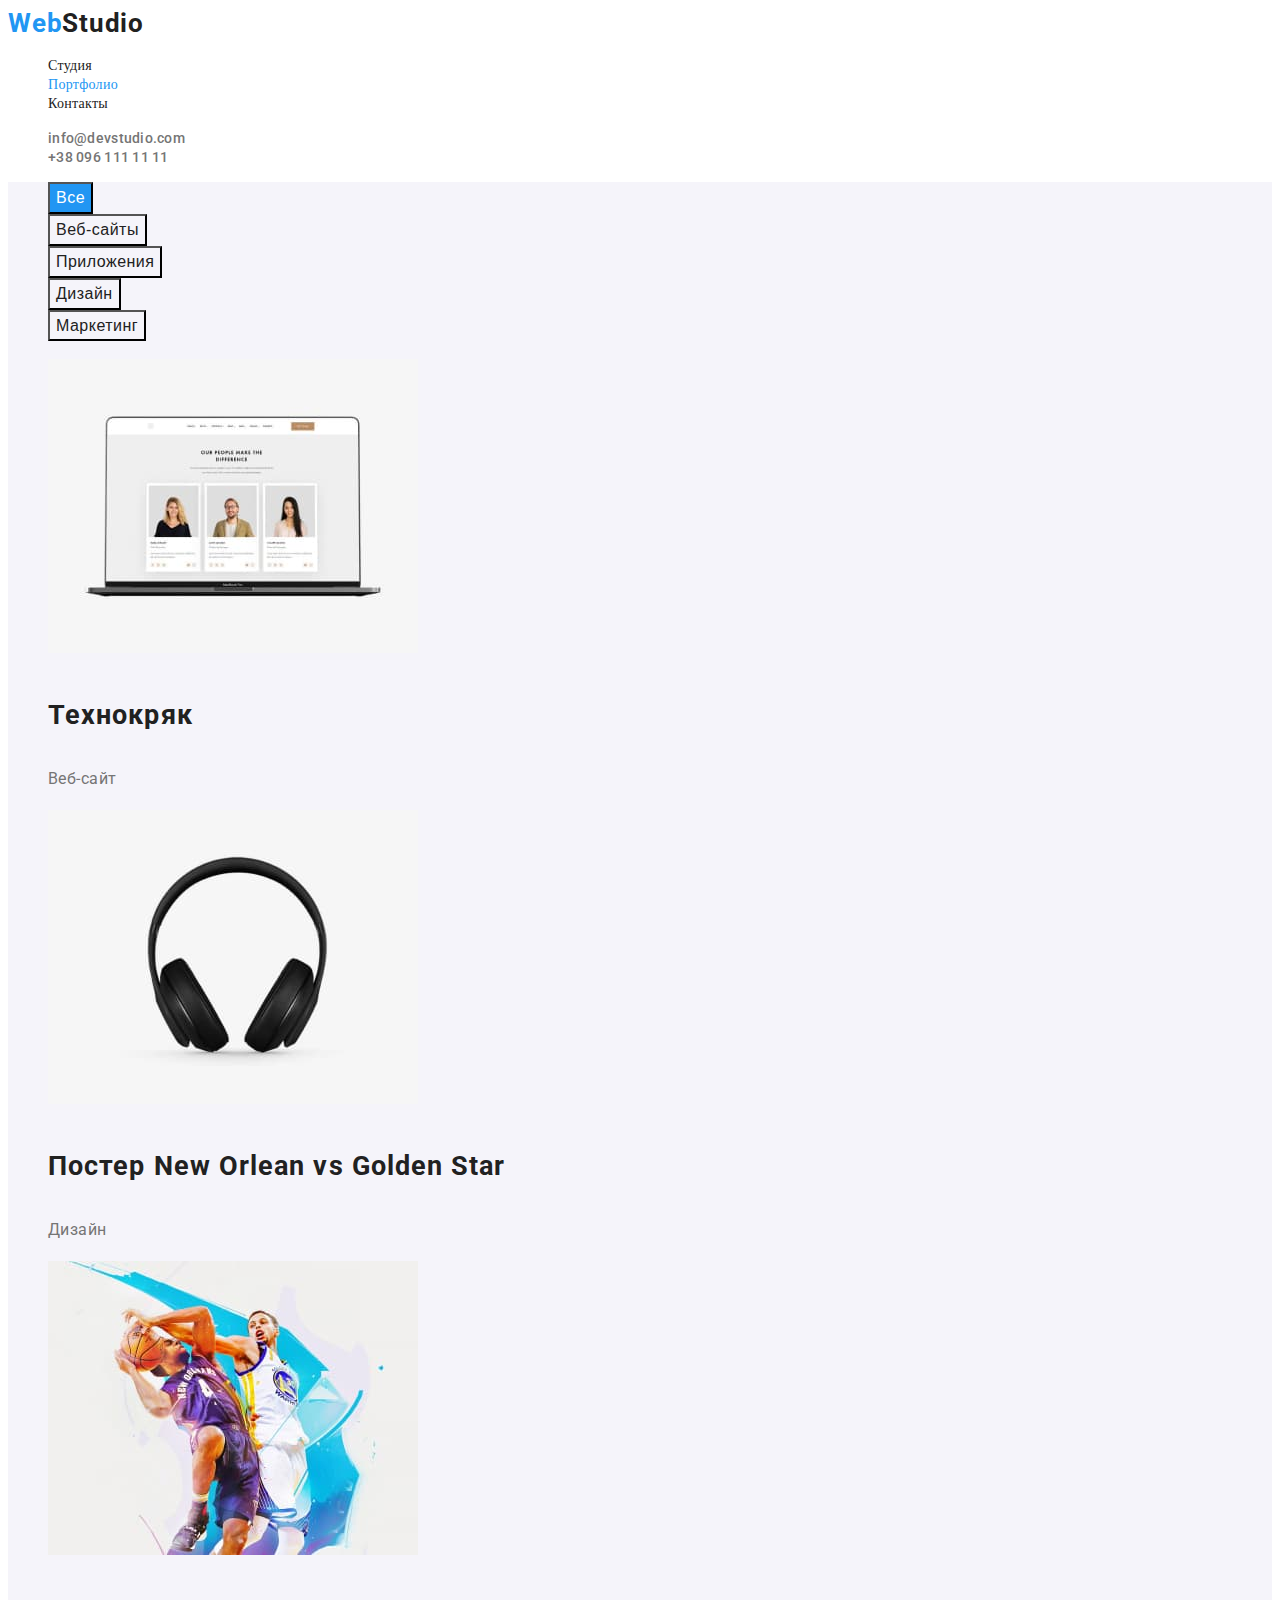
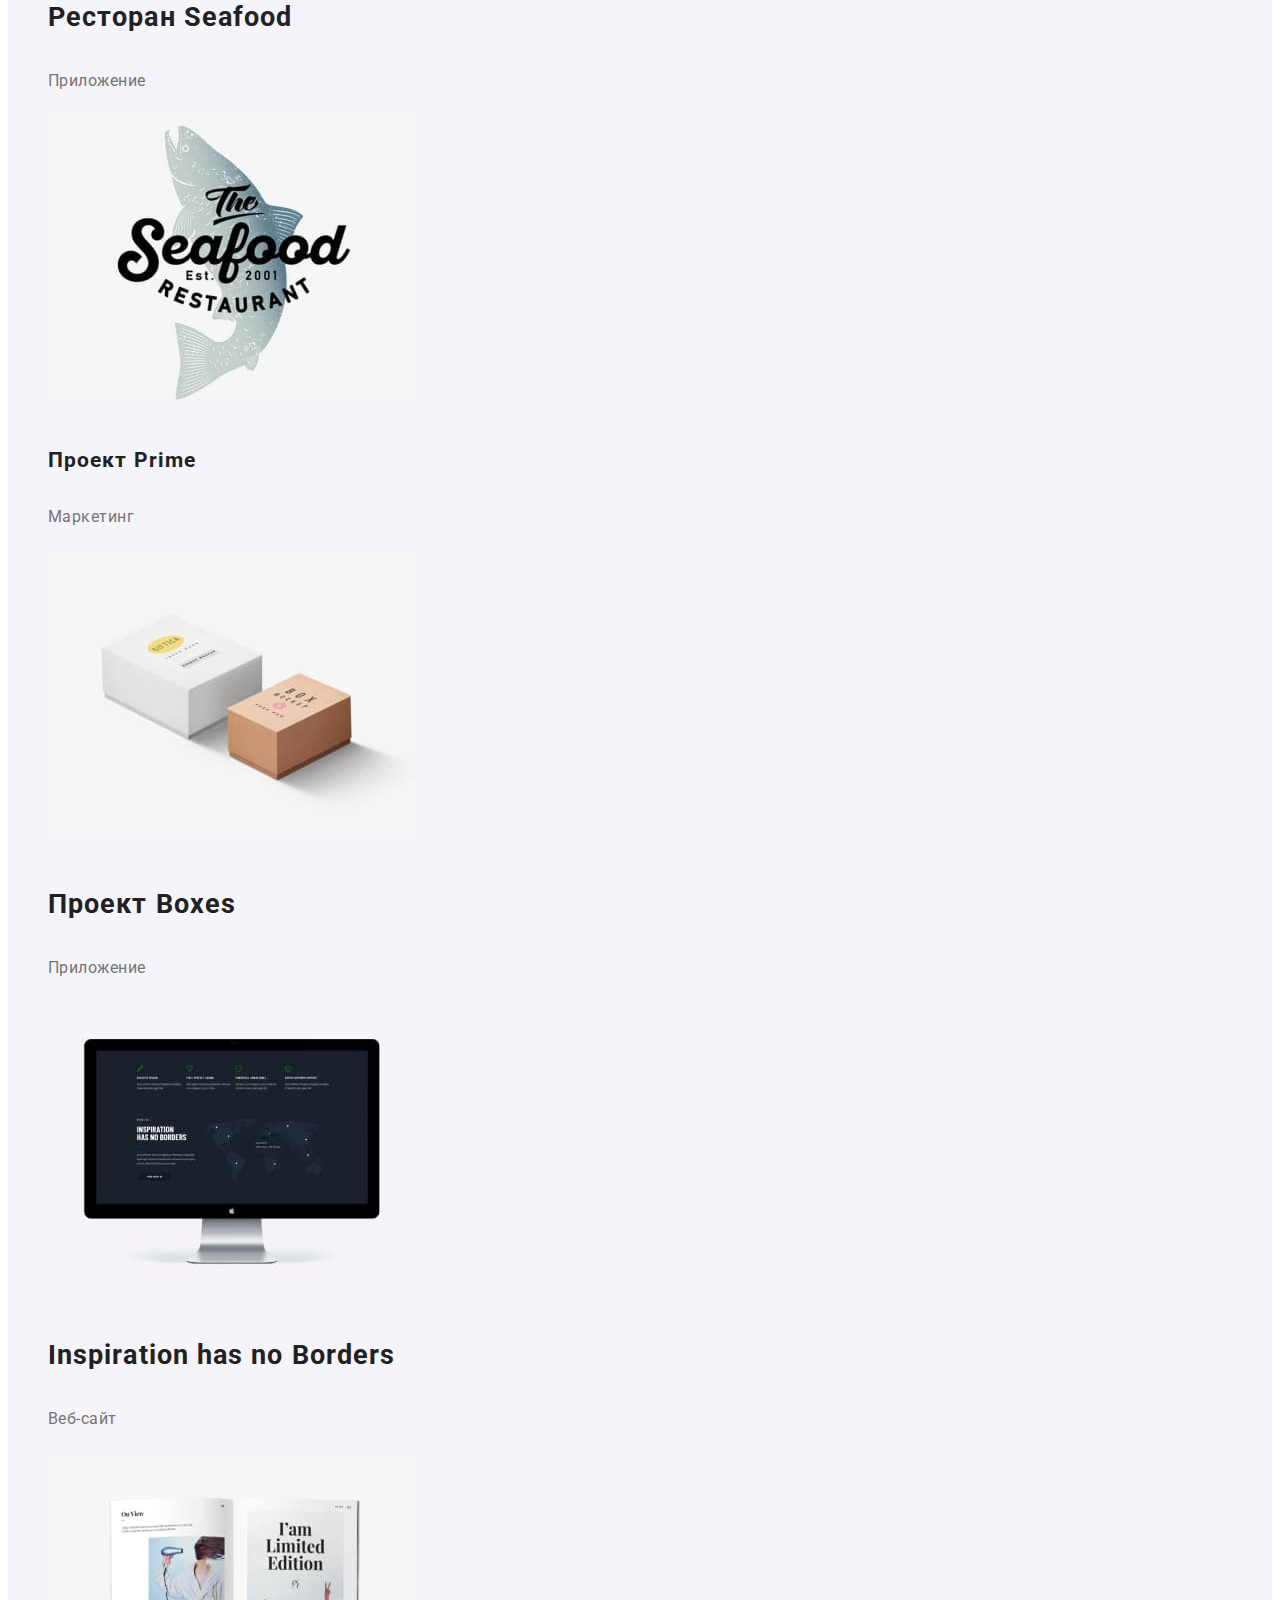
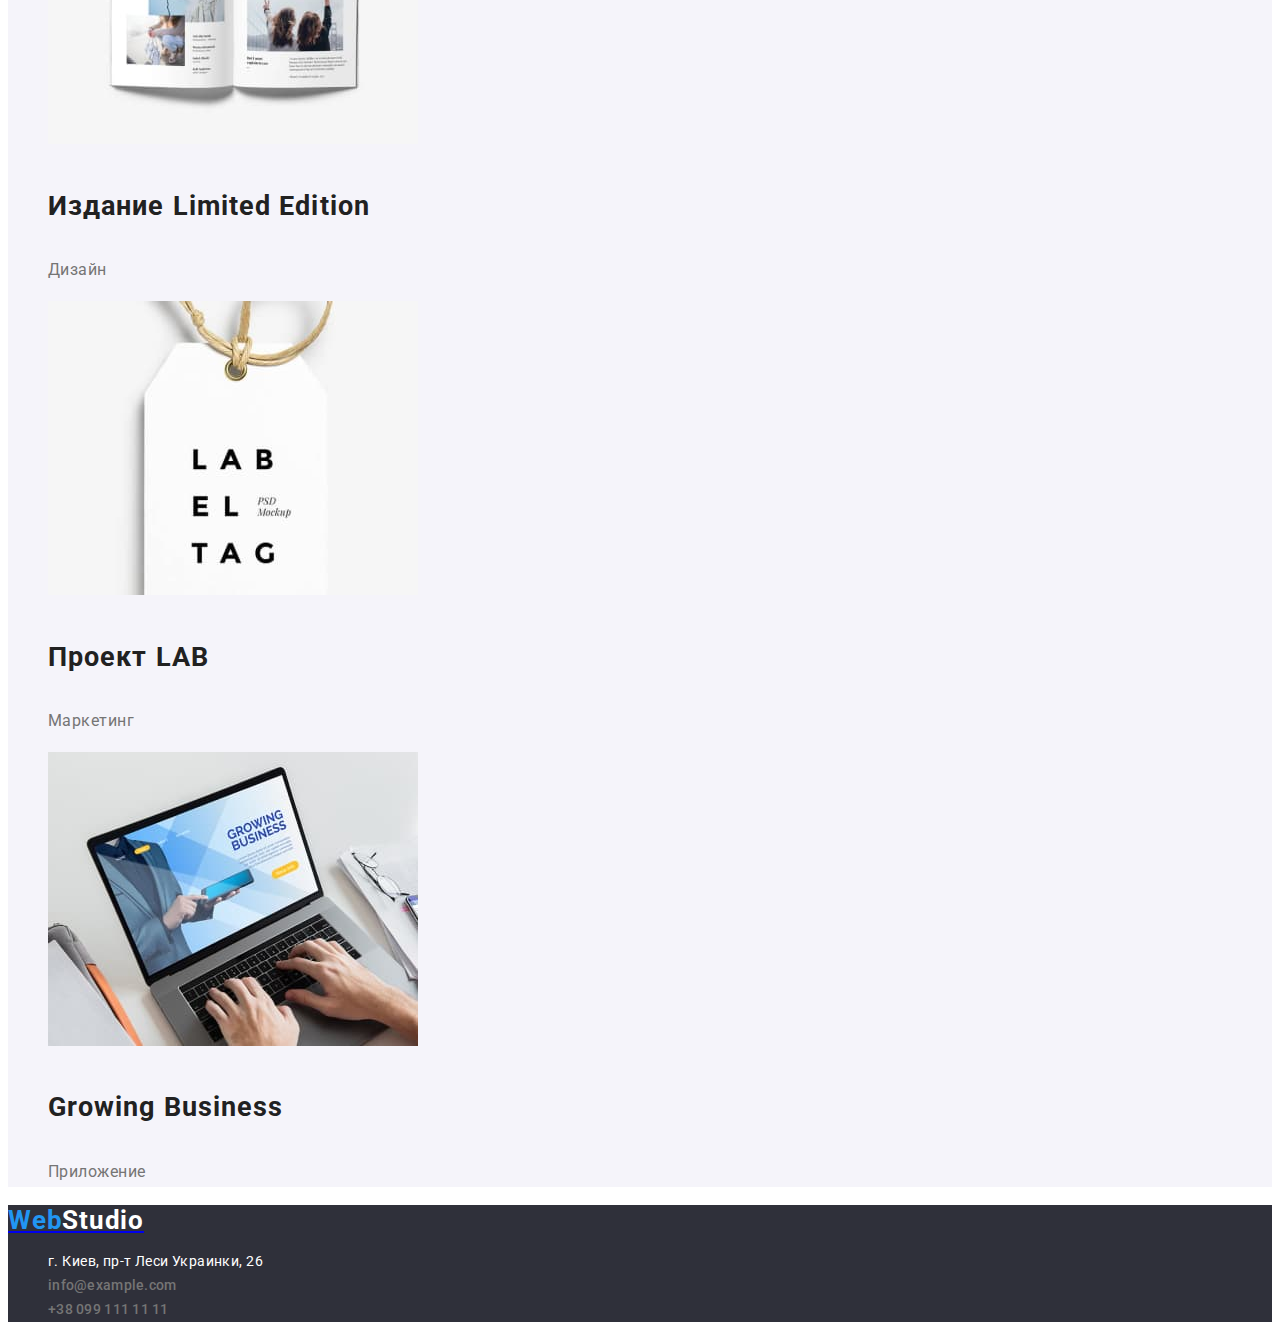
==== commit bf9c3961: "summary" ====
--- a/portfolio.html
+++ b/portfolio.html
@@ -13,7 +13,7 @@
 </head>
 <body>
     <header class="header">
-        <a href="/" class="header-link>"><span style="color:#2196F3;">Web</span><span style="color:#212121;">Studio</span></a>
+        <a href="/" class="header-link"><span style="color:#2196F3;">Web</span><span style="color:#212121;">Studio</span></a>
         <nav class="header-nav">
             <ul class="header-list">
                 <li class="header-item"><a href="./index.html" class="header-link2">Студия</a></li>
@@ -86,7 +86,7 @@
     </section>
     </main>
     <footer class="contacts">
-        <a class="adress-list" href="/"><span style="color:#2196F3;">Web</span><span style="color:#FFFFFF;">Studio</span></a>
+        <a href="/" class="adress-list"><span style="color:#2196F3;">Web</span><span style="color:#FFFFFF;">Studio</span></a>
         <address class="adress">
             <ul class="adress">
                 <li class="adress-item"> <a class="adress-link" href="https://goo.gl/maps/g7qsjHx3iKjqyc236">г. Киев, пр-т
--- a/css/styles.css
+++ b/css/styles.css
@@ -1,43 +1,44 @@
 body {
-font-family: Roboto sans-serif ;
+    font-family: Roboto, sans-serif ;
 
     }
 ul {
-    list-style: none;
+list-style: none;
 }
 :root {
-    ---main-btn-color: #212121;
-    ---second-btn-color:#2196F3;
-    ---main-title-color:#212121;
-    ---second-title-color: #757575;
-    ---third-title-color:#FFFFFF;
+---main-btn-color: #212121;
+---second-btn-color:#2196F3;
+---main-title-color:#212121;
+---second-title-color: #757575;
+---third-title-color:#FFFFFF;
 }
 .text {
-font-weight: 400;
-font-size: 14px;
-line-height: 1.71;
-letter-spacing: 0.03em;
-color: var(---second-title-color);
+    font-weight: 400;
+    font-size: 14px;
+    line-height: 1.71;
+    letter-spacing: 0.03em;
+    color: var(---second-title-color);
 }
 .text1 {
-font-weight: 700;
-font-size: 14px;
-line-height: 1.14;
-letter-spacing: 0.03em;
-text-transform: uppercase;
-color: var(---main-btn-color);
-}
-.header {
-    font-family: "Relaway";
+    font-weight: 700;
+    font-size: 14px;
+    line-height: 1.14;
+    letter-spacing: 0.03em;
+    text-transform: uppercase;
+    color: var(---main-btn-color);
+}
+.header-link {
+    font-family: "Relaway" sans-serif;
     font-style: normal;
     font-weight: 700;
     font-size: 26px;
     line-height: 1.19;
     letter-spacing: 0.03em;
-        text-decoration: none;
-}
+    text-decoration: none;
+}
+
 .header-item {
-color: var(---main-btn-color);
+    color: var(---main-btn-color);
 }
 .header-link1 {
     text-decoration: none;
@@ -47,15 +48,8 @@
     letter-spacing: 0.02em;
     color: var(---second-btn-color);
 }
-.header {
-text-decoration: none;
-font-weight: 700;
-font-size: 26px;
-line-height: 1.19;
-letter-spacing: 0.03em;
-color: var(---second-btn-color);
-}
-.header-link  {
+
+.header-contacts  {
     text-decoration: none;
     font-weight: 500;
     font-size: 14px;
@@ -78,6 +72,7 @@
     letter-spacing: 0.02em;
 }
 .header-link2 {
+    font-family: Roboto sans-serif;
     text-decoration: none;
     font-weight: 500;
     font-size: 14px;
@@ -86,12 +81,13 @@
     color: var(---main-title-color)
 }
 .header-link3 {
-    color: #2196F3;
-        text-decoration: none;
-        font-weight: 500;
-        font-size: 14px;
-        line-height: 1.14;
-        letter-spacing: 0.02em;
+    font-family: Roboto sans-serif;
+    color: #2196F3;
+    text-decoration: none;
+    font-weight: 500;
+    font-size: 14px;
+    line-height: 1.14;
+    letter-spacing: 0.02em;
 }
 .header-link2:hover .header-link2:hover {
     color: #2196F3;
@@ -113,6 +109,15 @@
     text-transform: uppercase;
     color: #FFFFFF;
 }
+.hero-title {
+    font-weight: 900;
+    font-size: 44px;
+    line-height: 1.36;
+    text-align: center;
+    letter-spacing: 0.06em;
+    text-transform: uppercase;
+    color: #FFFFFF;
+}
 .hero-btn {
     background-color: #2196F3;
     font-family: inherit;
@@ -124,36 +129,59 @@
     text-align: center;
     letter-spacing: 0.06em;
     color: #FFFFFF;
-}
-
+    
+}
+.hero-btn:hover {
+    background-color: #188CE8;
+}
+
+.work-what {
+    font-weight: 700;
+    font-size: 36px;
+    line-height: 1.16;
+    letter-spacing: 0.03em;
+    color: #212121;
+}
 .about2 {
     font-weight: 700;
-        font-size: 18px;
-        line-height: 2;
-        letter-spacing: 0.06em;   
-        color: #212121;
+    font-size: 18px;
+    line-height: 2;
+    letter-spacing: 0.06em;   
+    color: #212121;
 }
 .about-work {
-        font-size: 16px;
-        line-height: 1.88;
-        letter-spacing: 0.03em;
-        color: #757575;
-        list-style: none;
-    
+    font-size: 16px;
+    line-height: 1.88;
+    letter-spacing: 0.03em;
+    color: #757575;
+    list-style: none;
+}
+.name {
+    font-weight: 500;
+    font-size: 16px;
+    line-height: 1.18;
+    letter-spacing: 0.03em;
+    color: #212121;
+}
+.about-us{
+    font-weight: 700;
+    font-size: 36px;
+    line-height: 1.16;
+    letter-spacing: 0.03em;    
+    color: #212121;
 }
 .about1-link {
     font-weight: 500;
-        font-size: 16px;
-        line-height: 19px;
-        letter-spacing: 0.03em;
-        color: #212121;
+    font-size: 16px;
+    line-height: 19px;
+    letter-spacing: 0.03em;
+    color: #212121;
 }
 .about-us {
-    background-color: #F5F4FA
-    ;
-
+    background-color: #F5F4FA;
 }
 .about {
+    font-weight: 400;
     font-size:16px;
     line-height:1.88;
     letter-spacing:0.03em;
@@ -173,7 +201,7 @@
     line-height: 1.62;
     letter-spacing: 0.03em;
     color: #212121;
-
+    
 }
 .button-all-main {
     background-color: #2196F3;
@@ -193,8 +221,6 @@
     line-height: 1.19;
     letter-spacing: 0.03em;
     color: #2196F3;
-
-
 }
 .adress {
     list-style: none;
@@ -202,6 +228,16 @@
     line-height: 1.71;
     letter-spacing: 0.03em;
     color: #FFFFFF;
+}
+.address-list {
+    font-family: "Relaway" sans-serif;
+    font-style: normal;
+    font-weight: 700;
+    font-size: 26px;
+    line-height: 1.19;
+    letter-spacing: 0.03em;
+    text-decoration: none;
+    text-decoration: none;
 }
 .adress-link {
     font-style: normal;
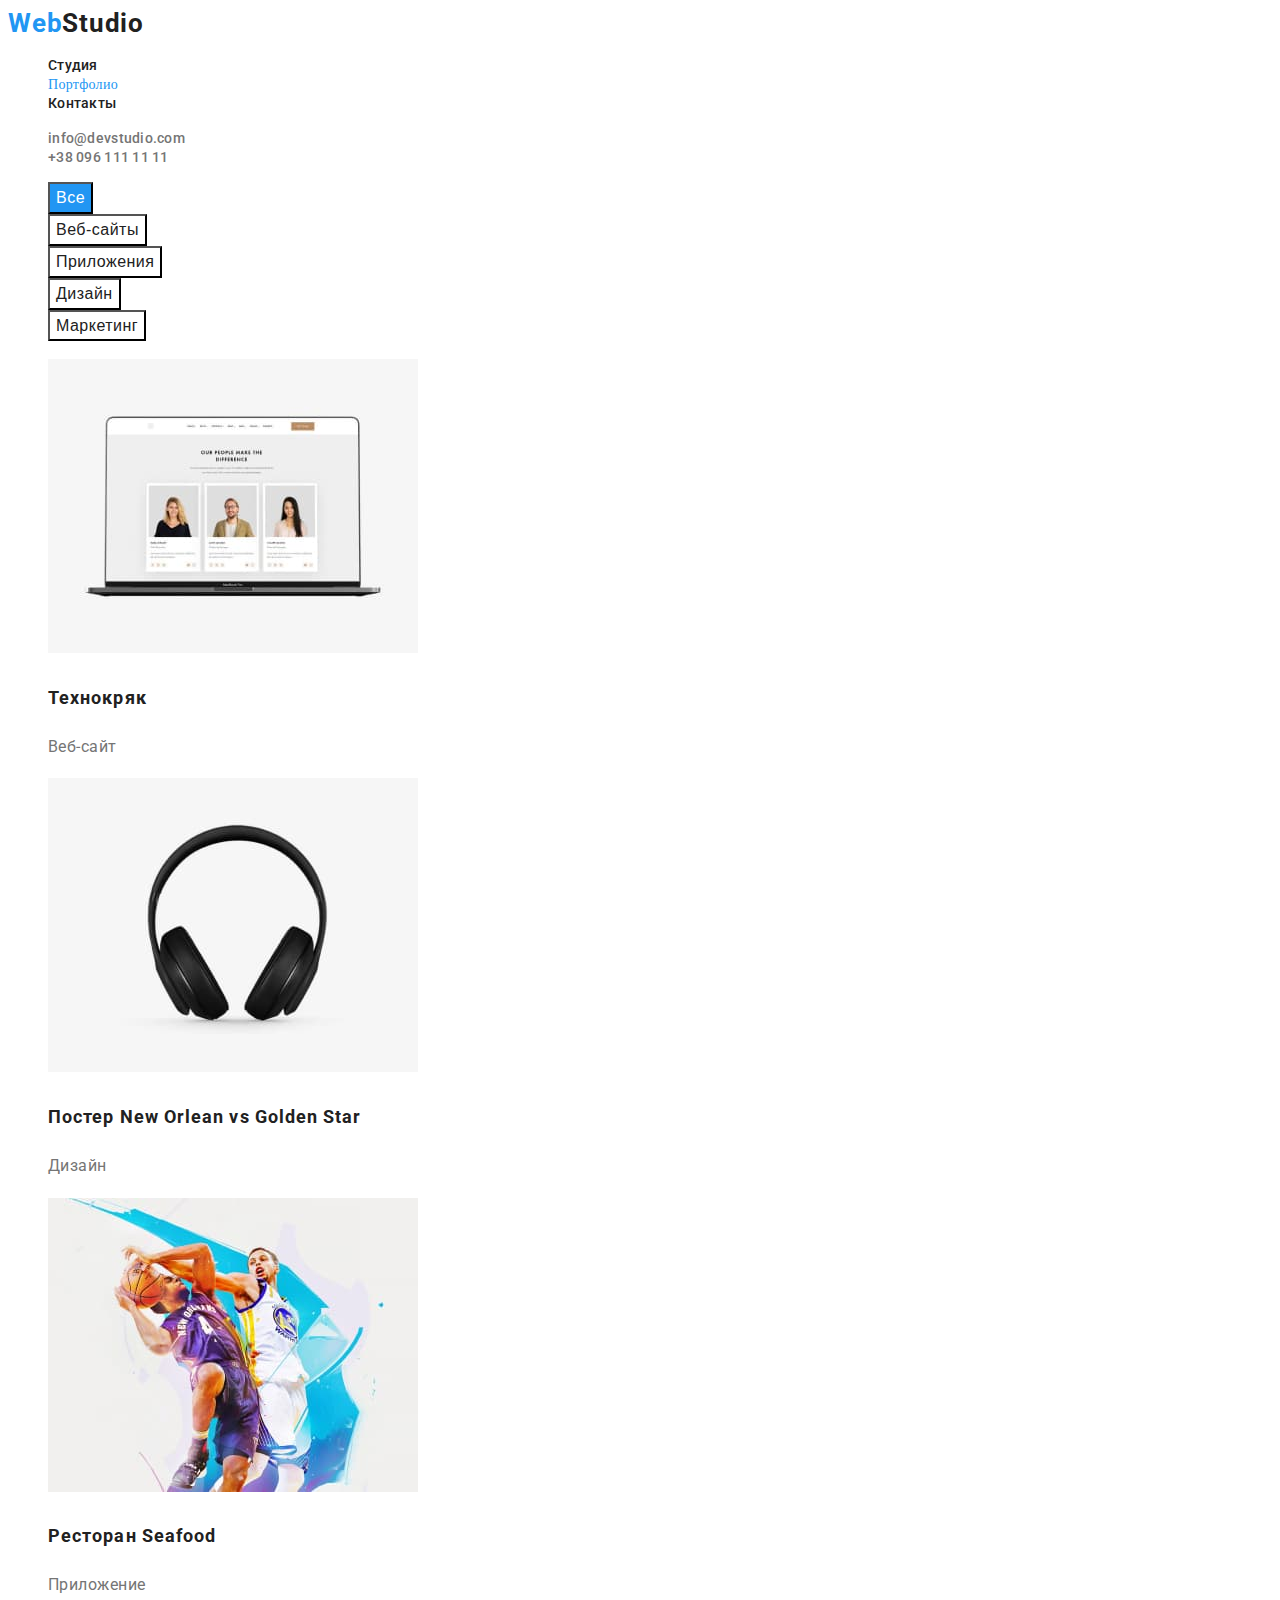
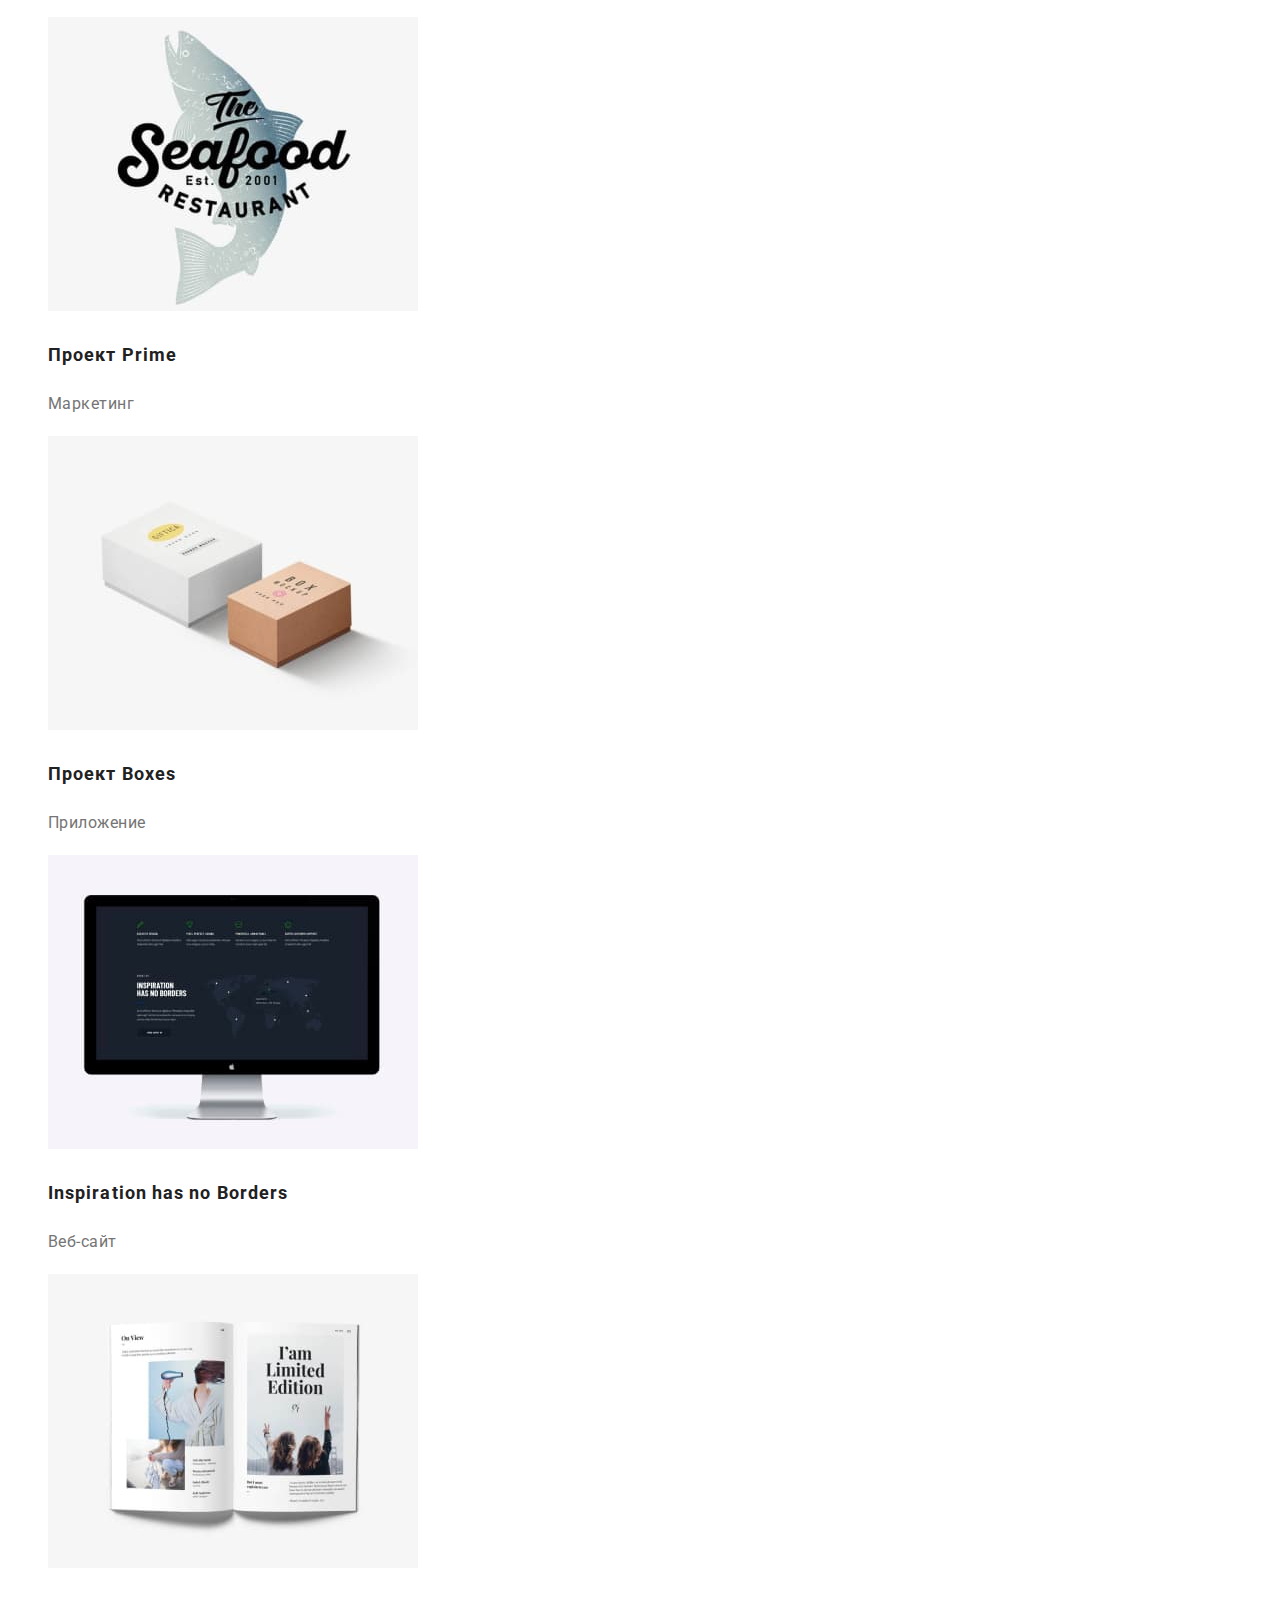
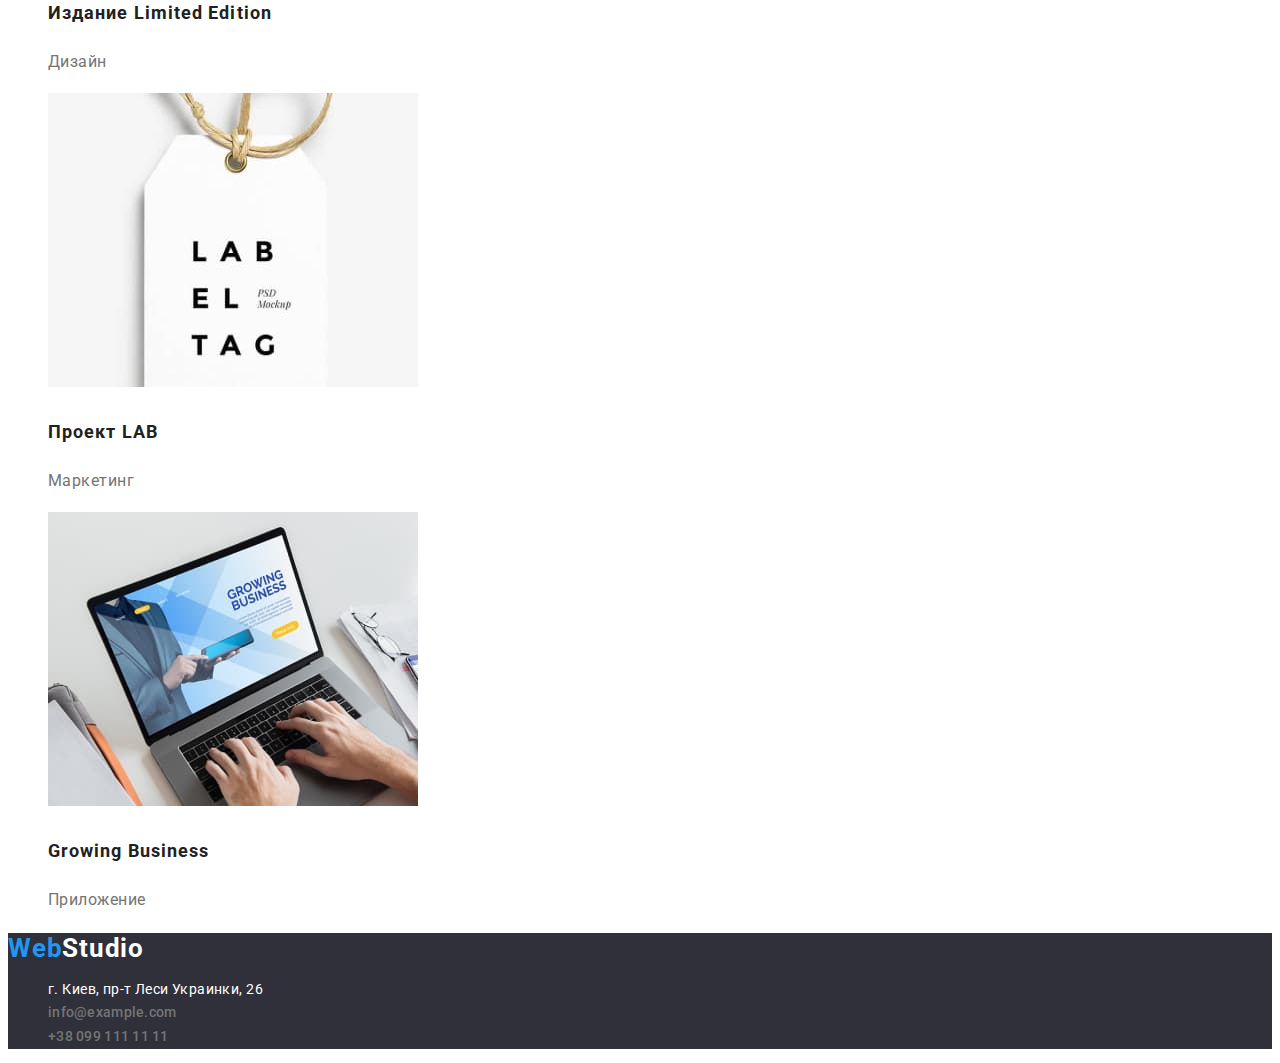
==== commit 498607f7: "summary" ====
--- a/portfolio.html
+++ b/portfolio.html
@@ -13,12 +13,12 @@
 </head>
 <body>
     <header class="header">
-        <a href="/" class="header-link"><span style="color:#2196F3;">Web</span><span style="color:#212121;">Studio</span></a>
+        <a href="/" class="main-header-link"><span style="color:#2196F3;">Web</span><span style="color:#212121;">Studio</span></a>
         <nav class="header-nav">
             <ul class="header-list">
-                <li class="header-item"><a href="./index.html" class="header-link2">Студия</a></li>
-                <li class="header-item"><a href="" class="header-link3">Портфолио</a></li>
-                <li class="header-item"><a href="" class="header-link2">Контакты</a></li>
+                <li class="header-item"><a href="./index.html" class="header-link">Студия</a></li>
+                <li class="header-item"><a href="" class="current">Портфолио</a></li>
+                <li class="header-item"><a href="" class="header-link">Контакты</a></li>
             </ul>
         </nav>
         <ul>
@@ -39,54 +39,54 @@
         <ul class="about2">
             <li class="about2-link">
                 <img src="./images/img4.jpg" alt="product designer" width="370" height="294" />
-                <h2>Технокряк</h2>
+                <h2 class="car-title">Технокряк</h2>
                 <p class="about">Веб-сайт</p>
             </li>
             <li class="about2-link">
                 <img src="./images/img5.jpg" alt="Frontend Developer" width="370" height="294" />
-                <h2>Постер New Orlean vs Golden Star</h2>
+                <h2 class="car-title">Постер New Orlean vs Golden Star</h2>
                 <p class="about">Дизайн</p>
             </li>
             <li class="about2-link">
                 <img src="./images/img6.jpg" alt="Marketing" width="370" height="294" />
-                <h2>Ресторан Seafood</h2>
+                <h2 class="car-title">Ресторан Seafood</h2>
                 <p class="about">Приложение</p>
             </li>
             <li class="about2-link">
                 <img src="./images/img7.jpg" alt="UI Designer" width="370" height="294" />
-                <h3>Проект Prime</h3>
+                <h2 class="car-title">Проект Prime</h2>
                 <p class="about">Маркетинг</p>
             </li>
             <li class="about2-link">
                 <img src="./images/img8.jpg" alt="UI Designer" width="370" height="294" />
-                <h2>Проект Boxes</h2>
+                <h2 class="car-title">Проект Boxes</h2>
                 <p class="about">Приложение</p>
             </li>
             <li class="about2-link">
                 <img src="./images/img9.jpg" alt="UI Designer" width="370" height="294" />
-                <h2>Inspiration has no Borders</h2>
+                <h2 class="car-title">Inspiration has no Borders</h2>
                 <p class="about">Веб-сайт</p>
             </li>
             <li class="about2-link">
                 <img src="./images/img10.jpg" alt="UI Designer" width="370" height="294" />
-                <h2>Издание Limited Edition</h2>
+                <h2 class="car-title">Издание Limited Edition</h2>
                 <p class="about">Дизайн</p>
             </li>
             <li class="about2-link">
                 <img src="./images/img11.jpg" alt="UI Designer" width="370" height="294" />
-                <h2>Проект LAB</h2>
+                <h2 class="car-title">Проект LAB</h2>
                 <p class="about">Маркетинг</p>
             </li>
             <li class="about2-link">
                 <img src="./images/img12.jpg" alt="UI Designer" width="370" height="294" />
-                <h2>Growing Business</h2>
+                <h2 class="car-title">Growing Business</h2>
                 <p class="about">Приложение</p>
             </li>
         </ul>
     </section>
     </main>
     <footer class="contacts">
-        <a href="/" class="adress-list"><span style="color:#2196F3;">Web</span><span style="color:#FFFFFF;">Studio</span></a>
+        <a href="/" class="main-header-link"><span style="color:#2196F3;">Web</span><span style="color:#FFFFFF;">Studio</span></a>
         <address class="adress">
             <ul class="adress">
                 <li class="adress-item"> <a class="adress-link" href="https://goo.gl/maps/g7qsjHx3iKjqyc236">г. Киев, пр-т
--- a/css/styles.css
+++ b/css/styles.css
@@ -27,7 +27,7 @@
     text-transform: uppercase;
     color: var(---main-btn-color);
 }
-.header-link {
+.main-header-link {
     font-family: "Relaway" sans-serif;
     font-style: normal;
     font-weight: 700;
@@ -55,34 +55,35 @@
     font-size: 14px;
     line-height: 1.14;
     letter-spacing: 0.02em;
-    color: #212121;
+    color: var(---main-btn-color);
 }
 .header-link:hover  {
-    color: #2196F3;
+    color: var(---second-btn-color);
 }
 .header-link:focus {
-    color: #2196F3;
+    color: var(---second-btn-color);
+
 }
 .header-contact {
-    color: #757575;
-    text-decoration: none;
-    font-weight: 500;
-    font-size: 14px;
-    line-height: 1.14;
-    letter-spacing: 0.02em;
-}
-.header-link2 {
+    color: var(---second-title-color);
+    text-decoration: none;
+    font-weight: 500;
+    font-size: 14px;
+    line-height: 1.14;
+    letter-spacing: 0.02em;
+}
+.header-link {
+    text-decoration: none;
+    font-weight: 500;
+    font-size: 14px;
+    line-height: 1.14;
+    letter-spacing: 0.02em;
+    color: var(---main-title-color)
+}
+
+.current {
     font-family: Roboto sans-serif;
-    text-decoration: none;
-    font-weight: 500;
-    font-size: 14px;
-    line-height: 1.14;
-    letter-spacing: 0.02em;
-    color: var(---main-title-color)
-}
-.header-link3 {
-    font-family: Roboto sans-serif;
-    color: #2196F3;
+    color: var(---second-btn-color);
     text-decoration: none;
     font-weight: 500;
     font-size: 14px;
@@ -90,14 +91,14 @@
     letter-spacing: 0.02em;
 }
 .header-link2:hover .header-link2:hover {
-    color: #2196F3;
+    color: var(---second-btn-color);
 }
 
 .header-link2:focus .header-link2:focus  {
-    color: #2196F3;
+    color: var(---second-btn-color);
 }
 body {
-    background-color: #FFFF;
+    background-color: var(---third-title-color);
 }
 .hero {
     background-color: #2F303A;
@@ -107,7 +108,7 @@
     text-align: center;
     letter-spacing: 0.06em;
     text-transform: uppercase;
-    color: #FFFFFF;
+    color: var(---third-title-color);
 }
 .hero-title {
     font-weight: 900;
@@ -116,10 +117,10 @@
     text-align: center;
     letter-spacing: 0.06em;
     text-transform: uppercase;
-    color: #FFFFFF;
+    color: var(---third-title-color);
 }
 .hero-btn {
-    background-color: #2196F3;
+    background-color: var(---second-btn-color);
     font-family: inherit;
     font-weight: 700;
     font-size: 16px;
@@ -128,32 +129,32 @@
     align-items: center;
     text-align: center;
     letter-spacing: 0.06em;
-    color: #FFFFFF;
+    color: var(---third-title-color);
     
 }
 .hero-btn:hover {
     background-color: #188CE8;
 }
 
-.work-what {
+.section-title {
     font-weight: 700;
     font-size: 36px;
     line-height: 1.16;
     letter-spacing: 0.03em;
-    color: #212121;
+    color: var(---main-btn-color)
 }
 .about2 {
     font-weight: 700;
     font-size: 18px;
     line-height: 2;
     letter-spacing: 0.06em;   
-    color: #212121;
+    color: var(---main-btn-color);
 }
 .about-work {
     font-size: 16px;
     line-height: 1.88;
     letter-spacing: 0.03em;
-    color: #757575;
+    color: var(---second-title-color);
     list-style: none;
 }
 .name {
@@ -161,21 +162,21 @@
     font-size: 16px;
     line-height: 1.18;
     letter-spacing: 0.03em;
-    color: #212121;
+    color: var(---main-btn-color);
 }
 .about-us{
     font-weight: 700;
     font-size: 36px;
     line-height: 1.16;
     letter-spacing: 0.03em;    
-    color: #212121;
+    color: var(---main-title-color);
 }
 .about1-link {
     font-weight: 500;
     font-size: 16px;
     line-height: 19px;
     letter-spacing: 0.03em;
-    color: #212121;
+    color: var(---main-title-color);
 }
 .about-us {
     background-color: #F5F4FA;
@@ -185,7 +186,7 @@
     font-size:16px;
     line-height:1.88;
     letter-spacing:0.03em;
-    color: #757575;
+    color: var(---second-title-color);
 }
 .about1-link {
     list-style: none;
@@ -193,23 +194,30 @@
 .about2 {
     list-style: none;
 }
-
+.car-title {
+
+        font-weight: 700;
+        font-size: 18px;
+        line-height: 2;
+        letter-spacing: 0.06em;
+        color: var(---main-btn-color);
+}
 .button-all {
-    background-color: #F5F4FA;
+    background-color: var(---third-title-color);
     font-weight: 500;
     font-size: 16px;
     line-height: 1.62;
     letter-spacing: 0.03em;
-    color: #212121;
+    color: var(---main-btn-color);
     
 }
 .button-all-main {
-    background-color: #2196F3;
+    background-color: var(---second-btn-color);
     font-weight: 500;
     font-size: 16px;
     line-height: 1.62;
     letter-spacing: 0.03em;
-    color: #FFFFFF;
+    color: var(---third-title-color);
     list-style: none;
 }
 
@@ -220,17 +228,17 @@
     font-size: 26px;
     line-height: 1.19;
     letter-spacing: 0.03em;
-    color: #2196F3;
+    color: var(---second-btn-color);
 }
 .adress {
     list-style: none;
     font-size: 14px;
     line-height: 1.71;
     letter-spacing: 0.03em;
-    color: #FFFFFF;
+    color: var(---third-title-color);
 }
 .address-list {
-    font-family: "Relaway" sans-serif;
+    font-family: "Relaway", sans-serif;
     font-style: normal;
     font-weight: 700;
     font-size: 26px;
@@ -245,13 +253,13 @@
     font-size: 14px;
     line-height: 1.71;
     letter-spacing: 0.03em;
-    color: #FFFFFF;
+    color: var(---third-title-color);
     text-decoration: none;
 }
 
 .adress-link2 {
     font-style: normal;
-    color: #757575;
+    color: var(---second-title-color);
     text-decoration: none;
     font-weight: 500;
     font-size: 14px;
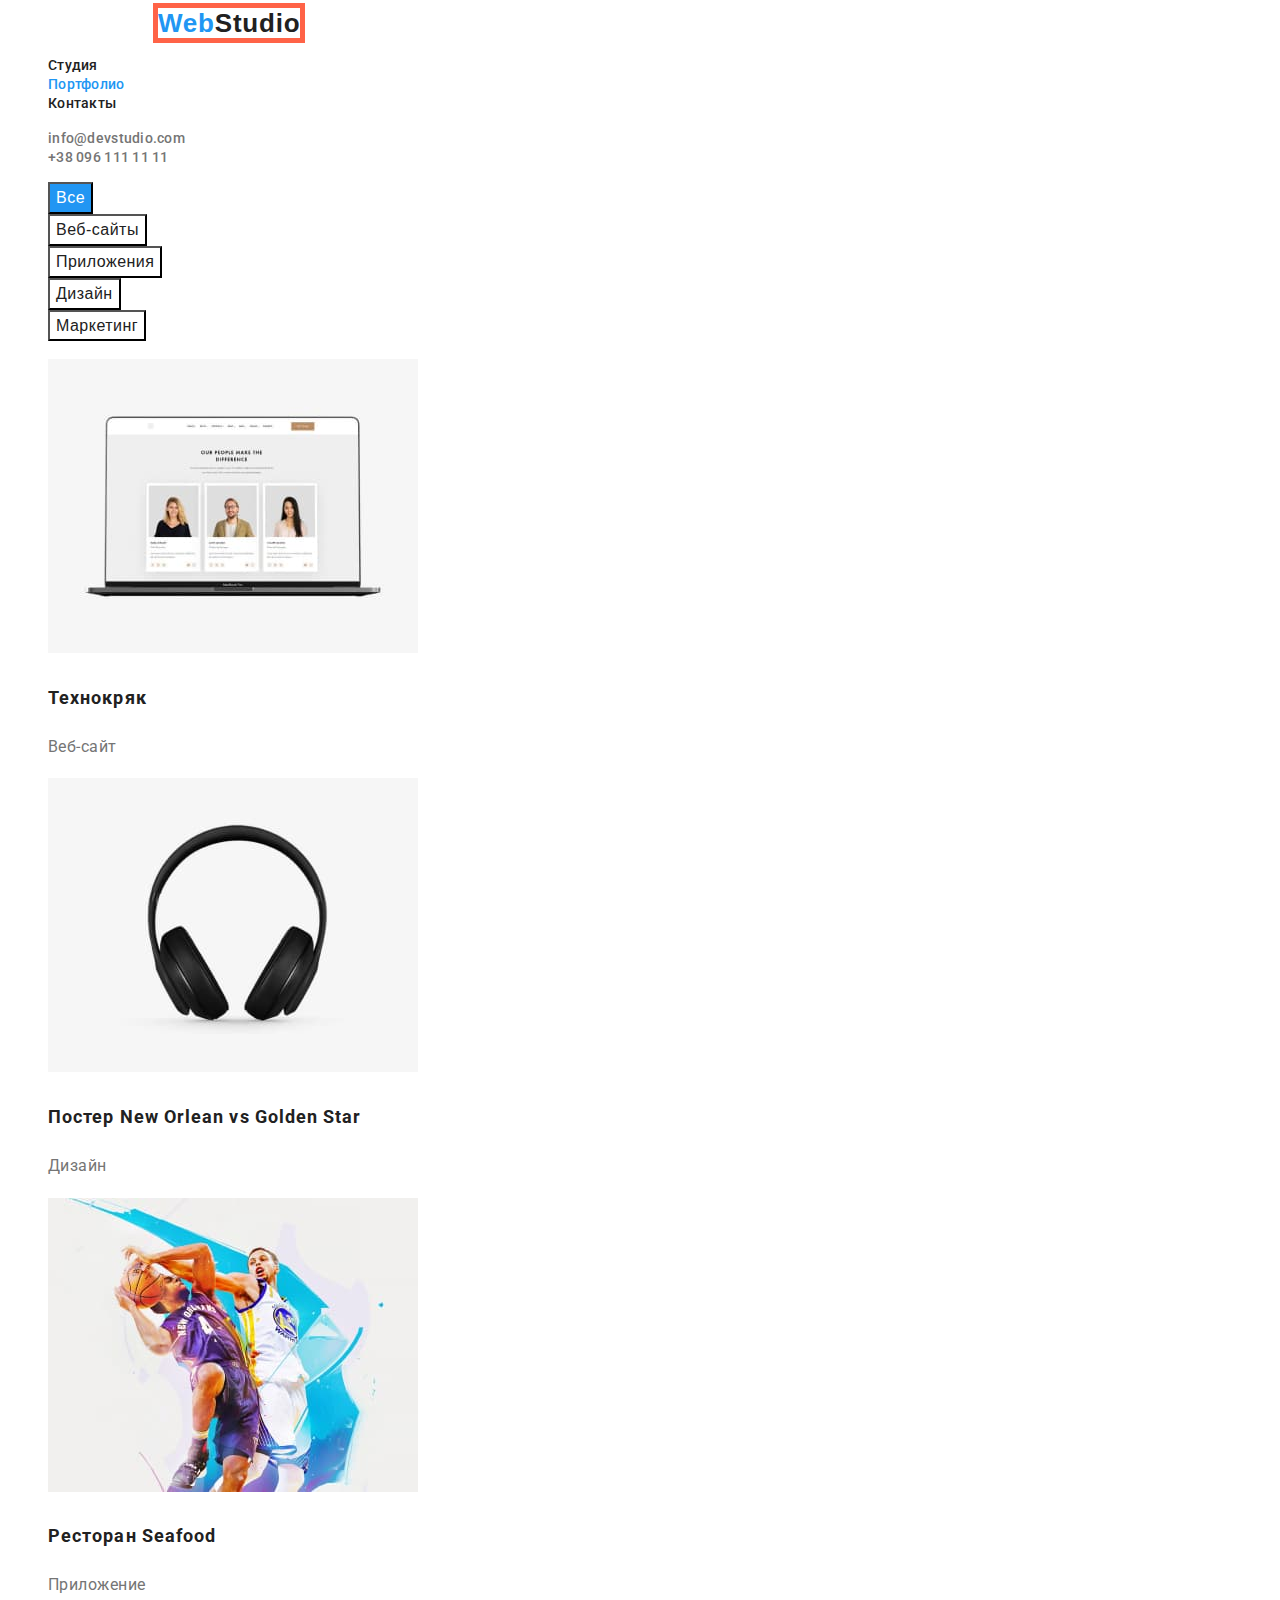
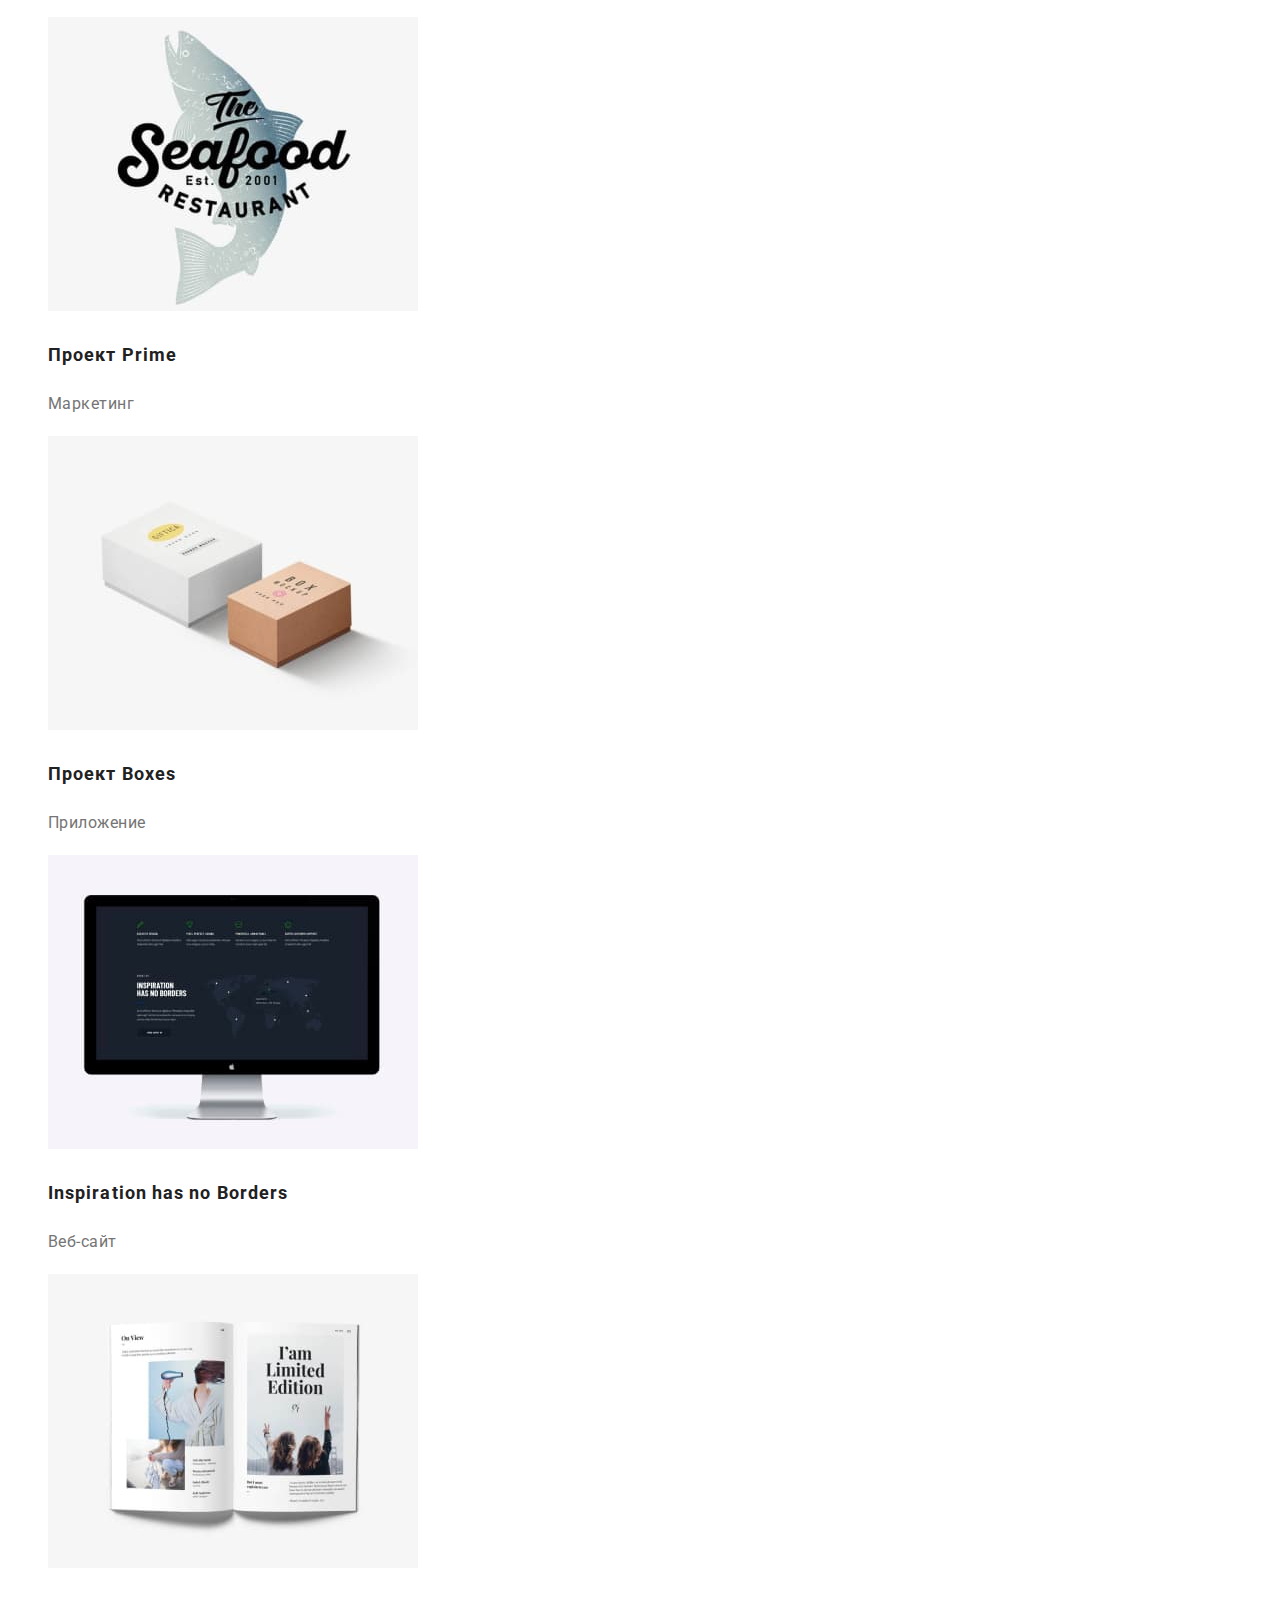
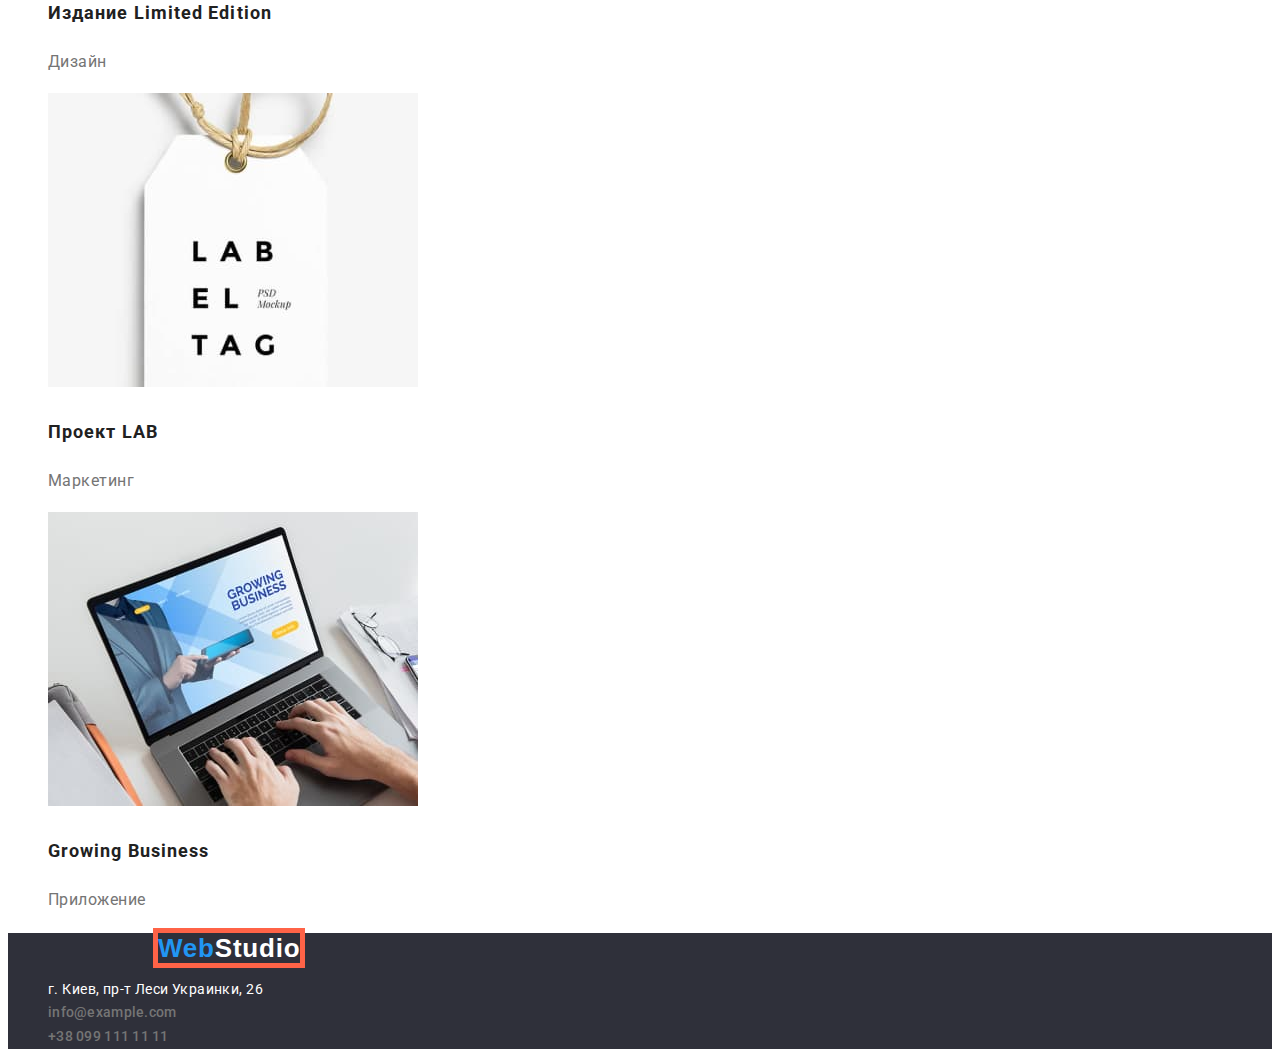
==== commit a57f2958: "update" ====
--- a/portfolio.html
+++ b/portfolio.html
@@ -14,10 +14,11 @@
 <body>
     <header class="header">
         <a href="/" class="main-header-link"><span style="color:#2196F3;">Web</span><span style="color:#212121;">Studio</span></a>
+        
         <nav class="header-nav">
             <ul class="header-list">
                 <li class="header-item"><a href="./index.html" class="header-link">Студия</a></li>
-                <li class="header-item"><a href="" class="current">Портфолио</a></li>
+                <li class="header-item"><a href="" class="current1">Портфолио</a></li>
                 <li class="header-item"><a href="" class="header-link">Контакты</a></li>
             </ul>
         </nav>
--- a/css/styles.css
+++ b/css/styles.css
@@ -28,13 +28,16 @@
     color: var(---main-btn-color);
 }
 .main-header-link {
-    font-family: "Relaway" sans-serif;
+    font-family: "Relaway", sans-serif;
     font-style: normal;
     font-weight: 700;
     font-size: 26px;
     line-height: 1.19;
     letter-spacing: 0.03em;
     text-decoration: none;
+    margin-left: 145px;
+    margin-top: 31px;
+    border: 5px solid tomato;
 }
 
 .header-item {
@@ -81,20 +84,19 @@
     color: var(---main-title-color)
 }
 
-.current {
-    font-family: Roboto sans-serif;
-    color: var(---second-btn-color);
-    text-decoration: none;
-    font-weight: 500;
-    font-size: 14px;
-    line-height: 1.14;
-    letter-spacing: 0.02em;
-}
-.header-link2:hover .header-link2:hover {
-    color: var(---second-btn-color);
-}
-
-.header-link2:focus .header-link2:focus  {
+.current1 {
+    color: var(---second-btn-color);
+    text-decoration: none;
+    font-weight: 500;
+    font-size: 14px;
+    line-height: 1.14;
+    letter-spacing: 0.02em;
+}
+.current1:hover .current1:hover {
+    color: var(---second-btn-color);
+}
+
+.current1:focus .current1:focus  {
     color: var(---second-btn-color);
 }
 body {
@@ -195,7 +197,6 @@
     list-style: none;
 }
 .car-title {
-
         font-weight: 700;
         font-size: 18px;
         line-height: 2;
